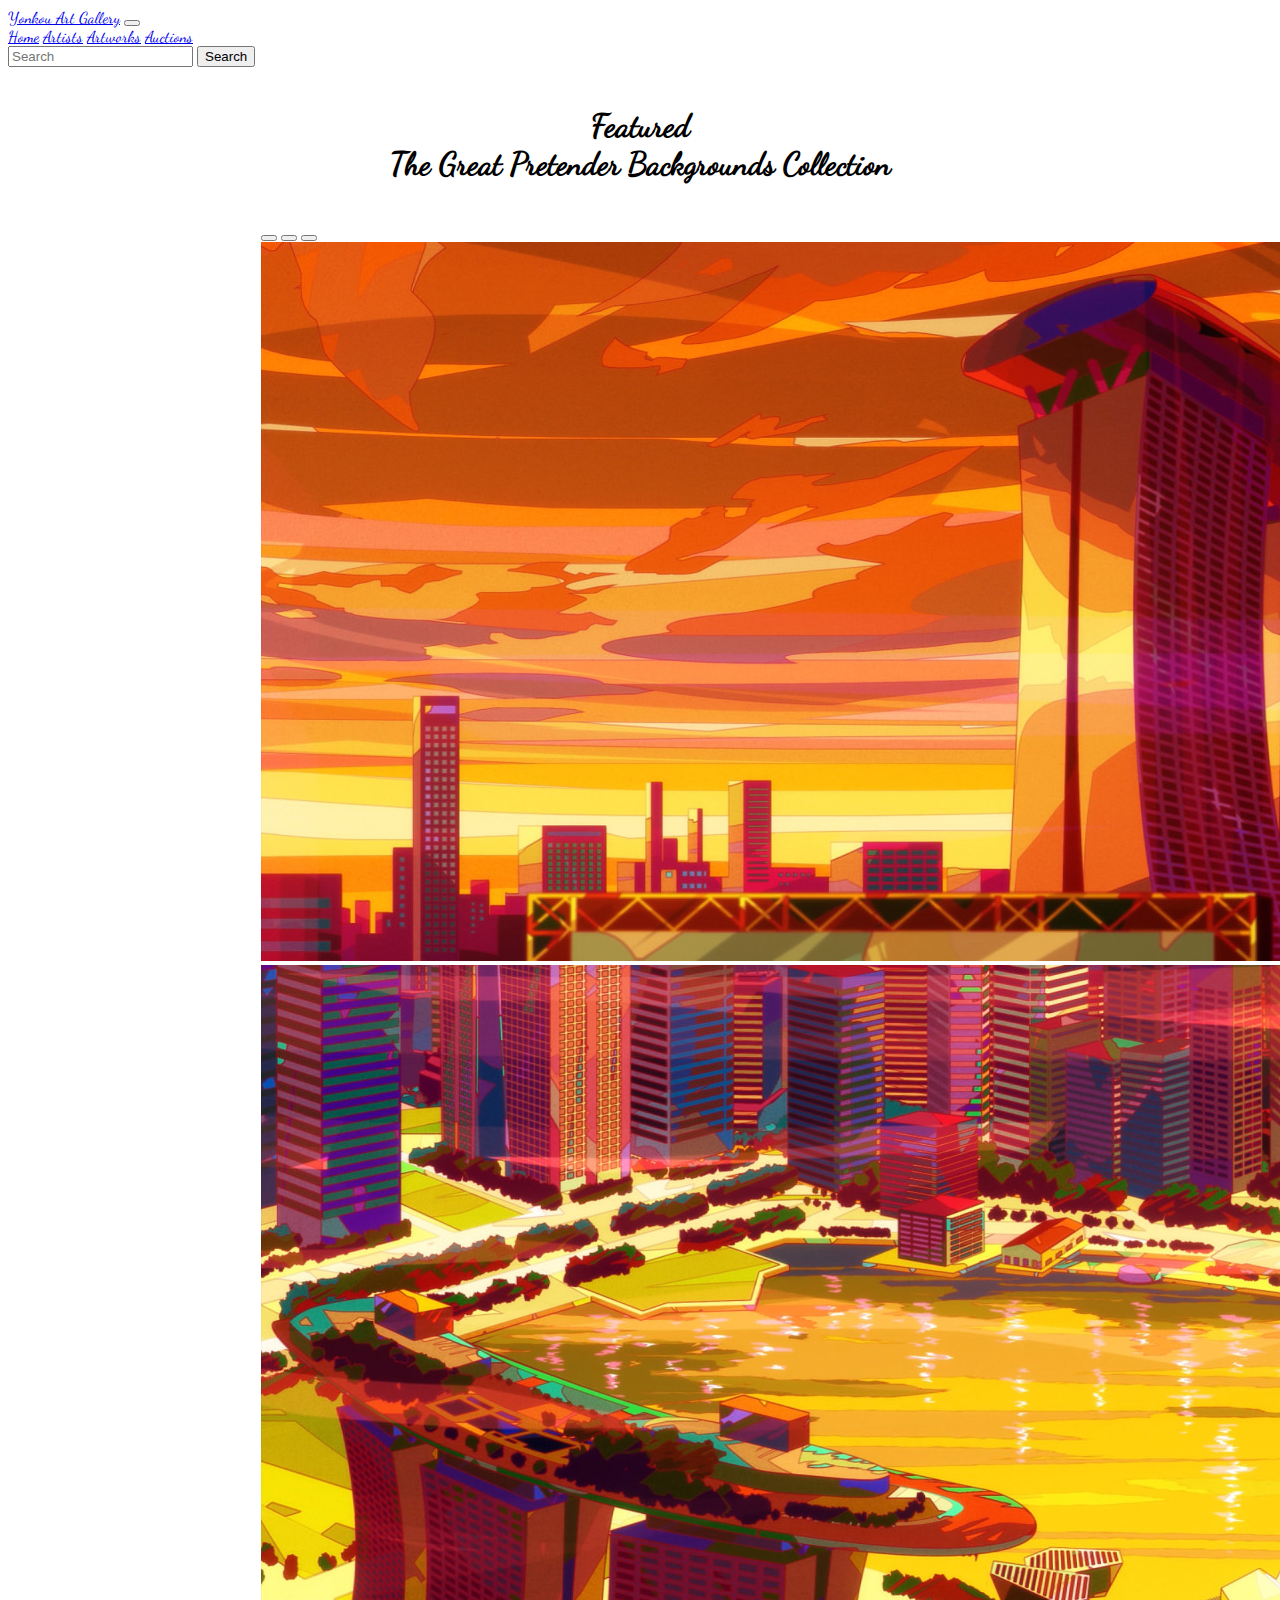
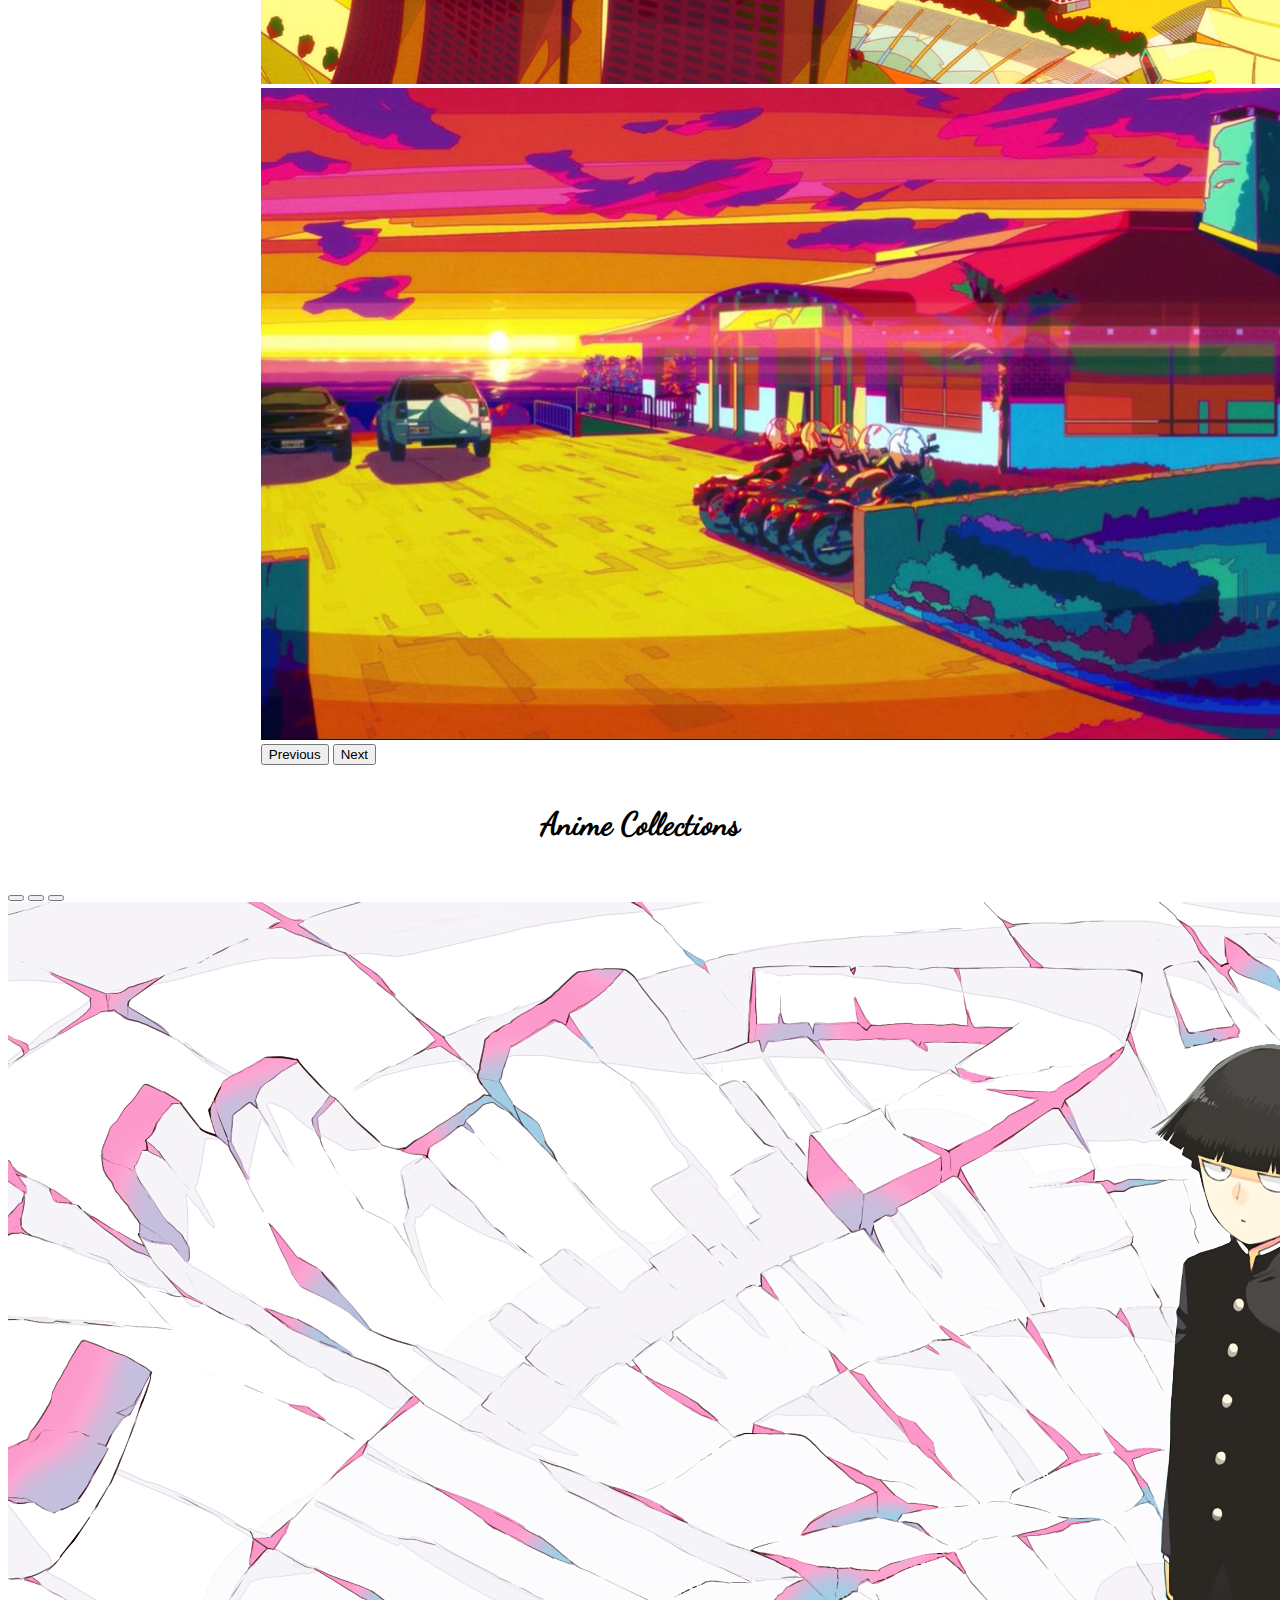
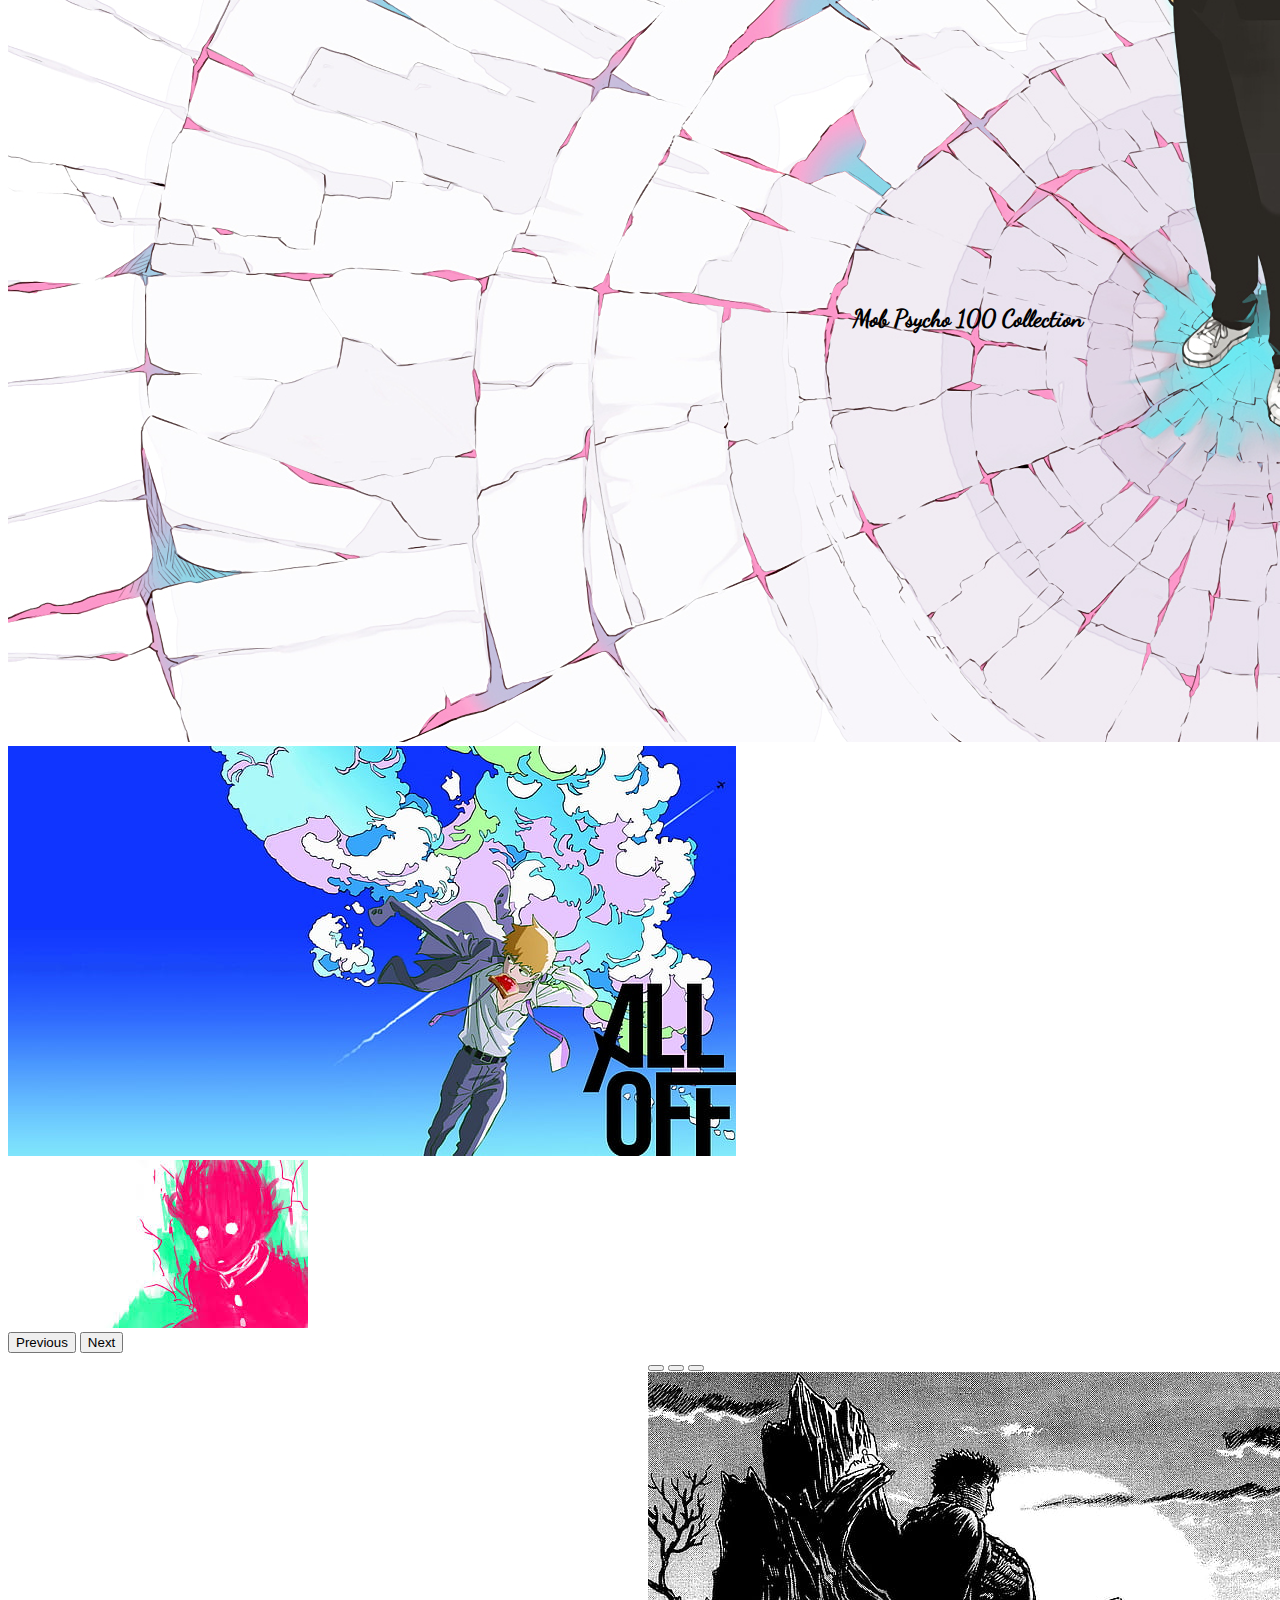
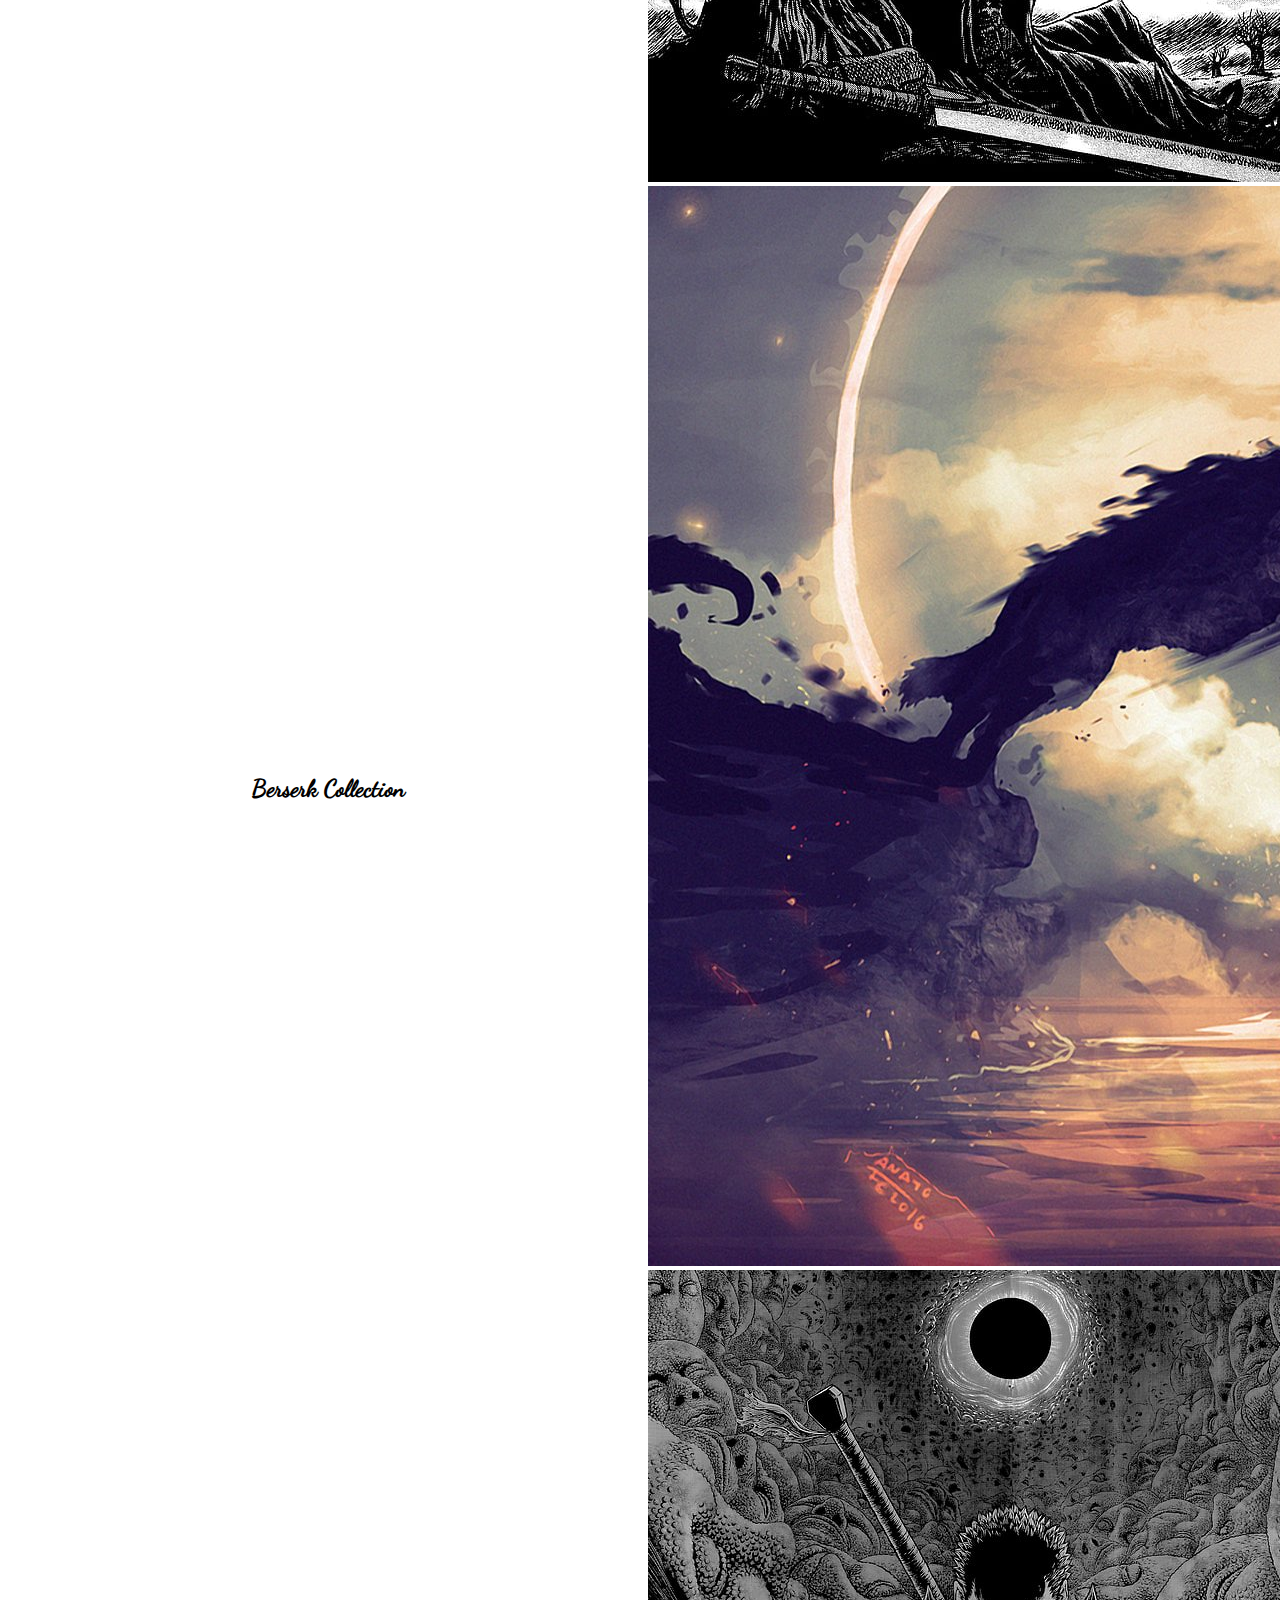
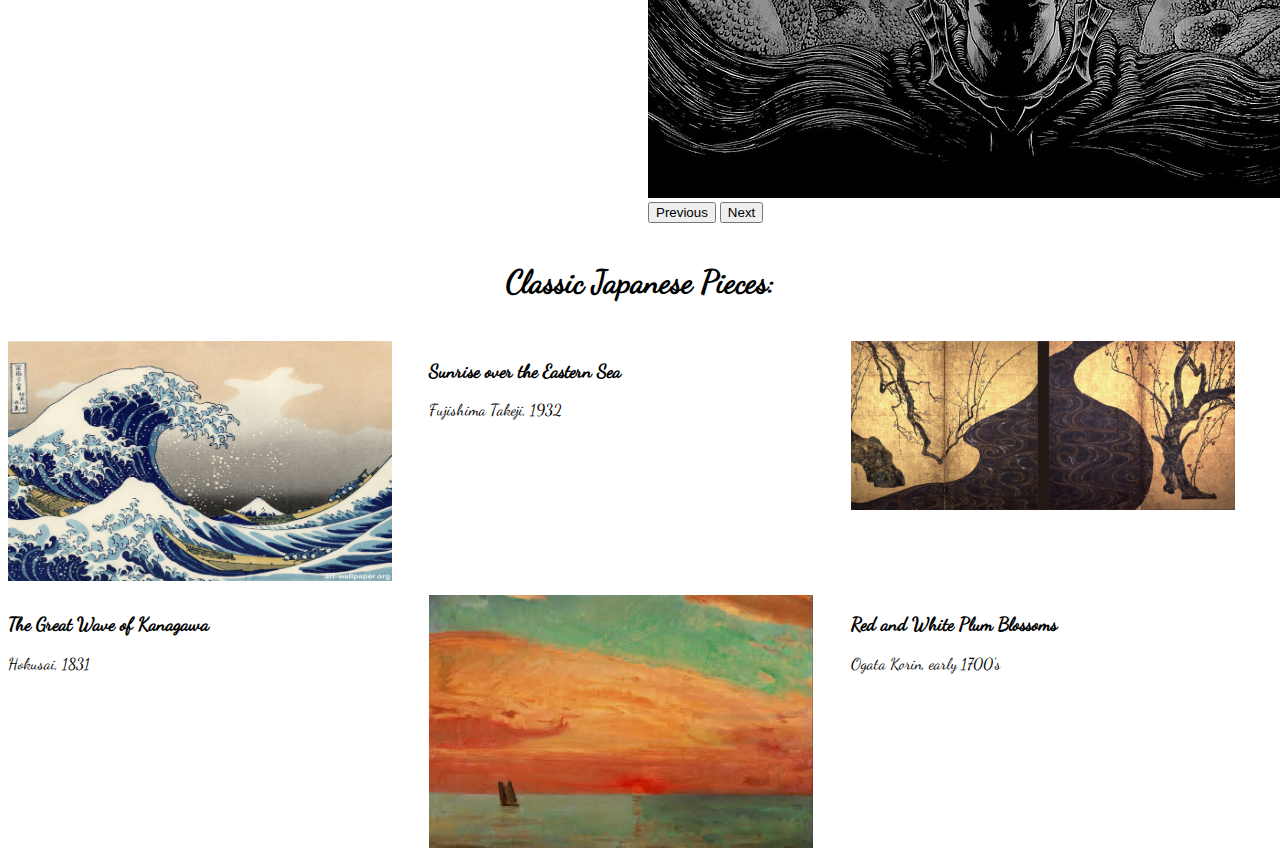
==== project1/index.html @ 164c8d2d "First commit" ====
<!DOCTYPE html>
<html lang="en">
<head>
    <meta charset="UTF-8">
    <meta http-equiv="X-UA-Compatible" content="IE=edge">
    <meta name="viewport" content="width=device-width, initial-scale=1.0">
    <link rel="stylesheet" href="./css/styles.css">
    <title>Art Gallery</title>
    <link href="https://cdn.jsdelivr.net/npm/bootstrap@5.2.1/dist/css/bootstrap.min.css" rel="stylesheet" integrity="sha384-iYQeCzEYFbKjA/T2uDLTpkwGzCiq6soy8tYaI1GyVh/UjpbCx/TYkiZhlZB6+fzT" crossorigin="anonymous">

</head>
<body>
    <nav class="navbar sticky-top navbar-custom navbar-expand-lg bg-light">
        <div class="container-fluid">
          <a class="navbar-brand" href="#">Yonkou Art Gallery</a>
          <button class="navbar-toggler" type="button" data-bs-toggle="collapse" data-bs-target="#navbarNavAltMarkup" aria-controls="navbarNavAltMarkup" aria-expanded="false" aria-label="Toggle navigation">
            <span class="navbar-toggler-icon"></span>
          </button>
          <div class="collapse navbar-collapse" id="navbarNavAltMarkup">
            <div class="navbar-nav">
              <a class="nav-link active" aria-current="page" href="#">Home</a>
              <a class="nav-link active" href="#">Artists</a>
              <a class="nav-link active" href="#">Artworks</a>
              <a class="nav-link active" href="#">Auctions</a>
            </div>
          </div>
          <form class="d-flex" role="search">
            <input class="form-control me-2" type="search" placeholder="Search" aria-label="Search">
            <button class="btn btn-outline-success" type="submit">Search</button>
        </form>
        </div>
      </nav>
      <div class="content1">
        <h1>Featured <br> The Great Pretender Backgrounds Collection
        </h1>
      </div>
      <div id="carouselExampleIndicators" class="carousel carousel1 slide" data-bs-ride="carousel">
        <div class="carousel-indicators">
          <button type="button" data-bs-target="#carouselExampleIndicators" data-bs-slide-to="0" class="active" aria-current="true" aria-label="Slide 1"></button>
          <button type="button" data-bs-target="#carouselExampleIndicators" data-bs-slide-to="1" aria-label="Slide 2"></button>
          <button type="button" data-bs-target="#carouselExampleIndicators" data-bs-slide-to="2" aria-label="Slide 3"></button>
        </div>
        <div class="carousel-inner">
          <div class="carousel-item active">
            <img src="./images/gp3.jpg" class="d-block w-100" alt="...">
          </div>
          <div class="carousel-item">
            <img src="./images/gp2.jpg" class="d-block w-100" alt="...">
          </div>
          <div class="carousel-item">
            <img src="./images/gp1.jpg" class="d-block w-100" alt="...">
          </div>
        </div>
        <button class="carousel-control-prev" type="button" data-bs-target="#carouselExampleIndicators" data-bs-slide="prev">
          <span class="carousel-control-prev-icon" aria-hidden="true"></span>
          <span class="visually-hidden">Previous</span>
        </button>
        <button class="carousel-control-next" type="button" data-bs-target="#carouselExampleIndicators" data-bs-slide="next">
          <span class="carousel-control-next-icon" aria-hidden="true"></span>
          <span class="visually-hidden">Next</span>
        </button>
      </div>
      <h1>Anime Collections</h1>
      <div class="flex-container">
        <div id="carousel2" class="carousel carousel2 slide" data-bs-ride="carousel">
            <div class="carousel-indicators">
              <button type="button" data-bs-target="#carousel2" data-bs-slide-to="0" class="active" aria-current="true" aria-label="Slide 1"></button>
              <button type="button" data-bs-target="#carousel2" data-bs-slide-to="1" aria-label="Slide 2"></button>
              <button type="button" data-bs-target="#carousel2" data-bs-slide-to="2" aria-label="Slide 3"></button>
            </div>
            <div class="carousel-inner">
              <div class="carousel-item active">
                <img src="./images/mob1.png" class="d-block w-100" alt="...">
              </div>
              <div class="carousel-item">
                <img src="./images/mob2.jpg" class="d-block w-100" alt="...">
              </div>
              <div class="carousel-item">
                <img src="./images/mob3.jpeg" class="d-block w-100" alt="...">
              </div>
            </div>
            <button class="carousel-control-prev" type="button" data-bs-target="#carousel2" data-bs-slide="prev">
              <span class="carousel-control-prev-icon" aria-hidden="true"></span>
              <span class="visually-hidden">Previous</span>
            </button>
            <button class="carousel-control-next" type="button" data-bs-target="#carousel2" data-bs-slide="next">
              <span class="carousel-control-next-icon" aria-hidden="true"></span>
              <span class="visually-hidden">Next</span>
            </button>
          </div>
          <div class="content2">
            <h2>Mob Psycho 100 Collection</h2>
          </div>
      </div>
      <div class="flex-container">
        <div class="content3">
            <h2>Berserk Collection</h2>
        </div>
        <div id="carousel3" class="carousel carousel3 slide" data-bs-ride="carousel">
            <div class="carousel-indicators">
              <button type="button" data-bs-target="#carousel3" data-bs-slide-to="0" class="active" aria-current="true" aria-label="Slide 1"></button>
              <button type="button" data-bs-target="#carousel3" data-bs-slide-to="1" aria-label="Slide 2"></button>
              <button type="button" data-bs-target="#carousel3" data-bs-slide-to="2" aria-label="Slide 3"></button>
            </div>
            <div class="carousel-inner">
              <div class="carousel-item active">
                <img src="./images/bers1.jpg" class="d-block w-100" alt="...">
              </div>
              <div class="carousel-item">
                <img src="./images/bers2.jpg" class="d-block w-100" alt="...">
              </div>
              <div class="carousel-item">
                <img src="./images/bers3.jpg" class="d-block w-100" alt="...">
              </div>
            </div>
            <button class="carousel-control-prev" type="button" data-bs-target="#carousel3" data-bs-slide="prev">
              <span class="carousel-control-prev-icon" aria-hidden="true"></span>
              <span class="visually-hidden">Previous</span>
            </button>
            <button class="carousel-control-next" type="button" data-bs-target="#carousel3" data-bs-slide="next">
              <span class="carousel-control-next-icon" aria-hidden="true"></span>
              <span class="visually-hidden">Next</span>
            </button>
          </div>
      </div>
        <h1>Classic Japanese Pieces: </h1>
      <div class="grid">
        <img src="./images/img1.jpg" alt="image1">
        <div>
            <h3>Sunrise over the Eastern Sea</h3>
            <p>Fujishima Takeji, 1932</p>
        </div>
        <img src="./images/img5.jpg" alt="image5">
        <div>
            <h3>The Great Wave of Kanagawa</h3>
            <p>Hokusai, 1831</p>
        </div>
        <img src="./images/img4.jpeg" alt="image4">
        <div>
            <h3>Red and White Plum Blossoms</h3>
            <p>Ogata Korin, early 1700's</p>
        </div>
      </div>
    <script src="https://cdn.jsdelivr.net/npm/bootstrap@5.2.1/dist/js/bootstrap.bundle.min.js" integrity="sha384-u1OknCvxWvY5kfmNBILK2hRnQC3Pr17a+RTT6rIHI7NnikvbZlHgTPOOmMi466C8" crossorigin="anonymous"></script>
</body>
</html>
---- project1/css/styles.css ----
@font-face {
    font-family: 'Dancing Script';
    font-style: normal;
    font-weight: 400;
    src: url('../fonts/dancing-script-v24-latin-regular.eot'); /* IE9 Compat Modes */
    src: local(''),
         url('../fonts/dancing-script-v24-latin-regular.eot?#iefix') format('embedded-opentype'), /* IE6-IE8 */
         url('../fonts/dancing-script-v24-latin-regular.woff2') format('woff2'), /* Super Modern Browsers */
         url('../fonts/dancing-script-v24-latin-regular.woff') format('woff'), /* Modern Browsers */
         url('../fonts/dancing-script-v24-latin-regular.ttf') format('truetype'), /* Safari, Android, iOS */
         url('../fonts/dancing-script-v24-latin-regular.svg#DancingScript') format('svg'); /* Legacy iOS */
  }

body {
    font-family: 'Dancing Script', sans-serif !important;
}

.grid {
    display: grid;
    grid-template-columns: 1fr 1fr 1fr;
    grid-template-rows: 1fr 1fr;
}

.grid img {
    width: 30vw;
}

h1 {
    text-align: center;
    margin: 40px !important;
}

.flex-container {
    display: flex;
    width: 100vw;
}

.carousel1{
    margin: auto;
    width: 60%;
}

.content1 {
    display: flex;
    flex-direction: column;
    justify-content: center;
    align-items: center;
}

.carousel2 {
    width: 50%;
}

.carousel3 {
    width: 50%;
}

.content2 {
    display: flex;
    align-items: center;
    justify-content: center;
    width: 50%;
}

.content3 {
    display: flex;
    align-items: center;
    justify-content: center;
    width: 50%;
}
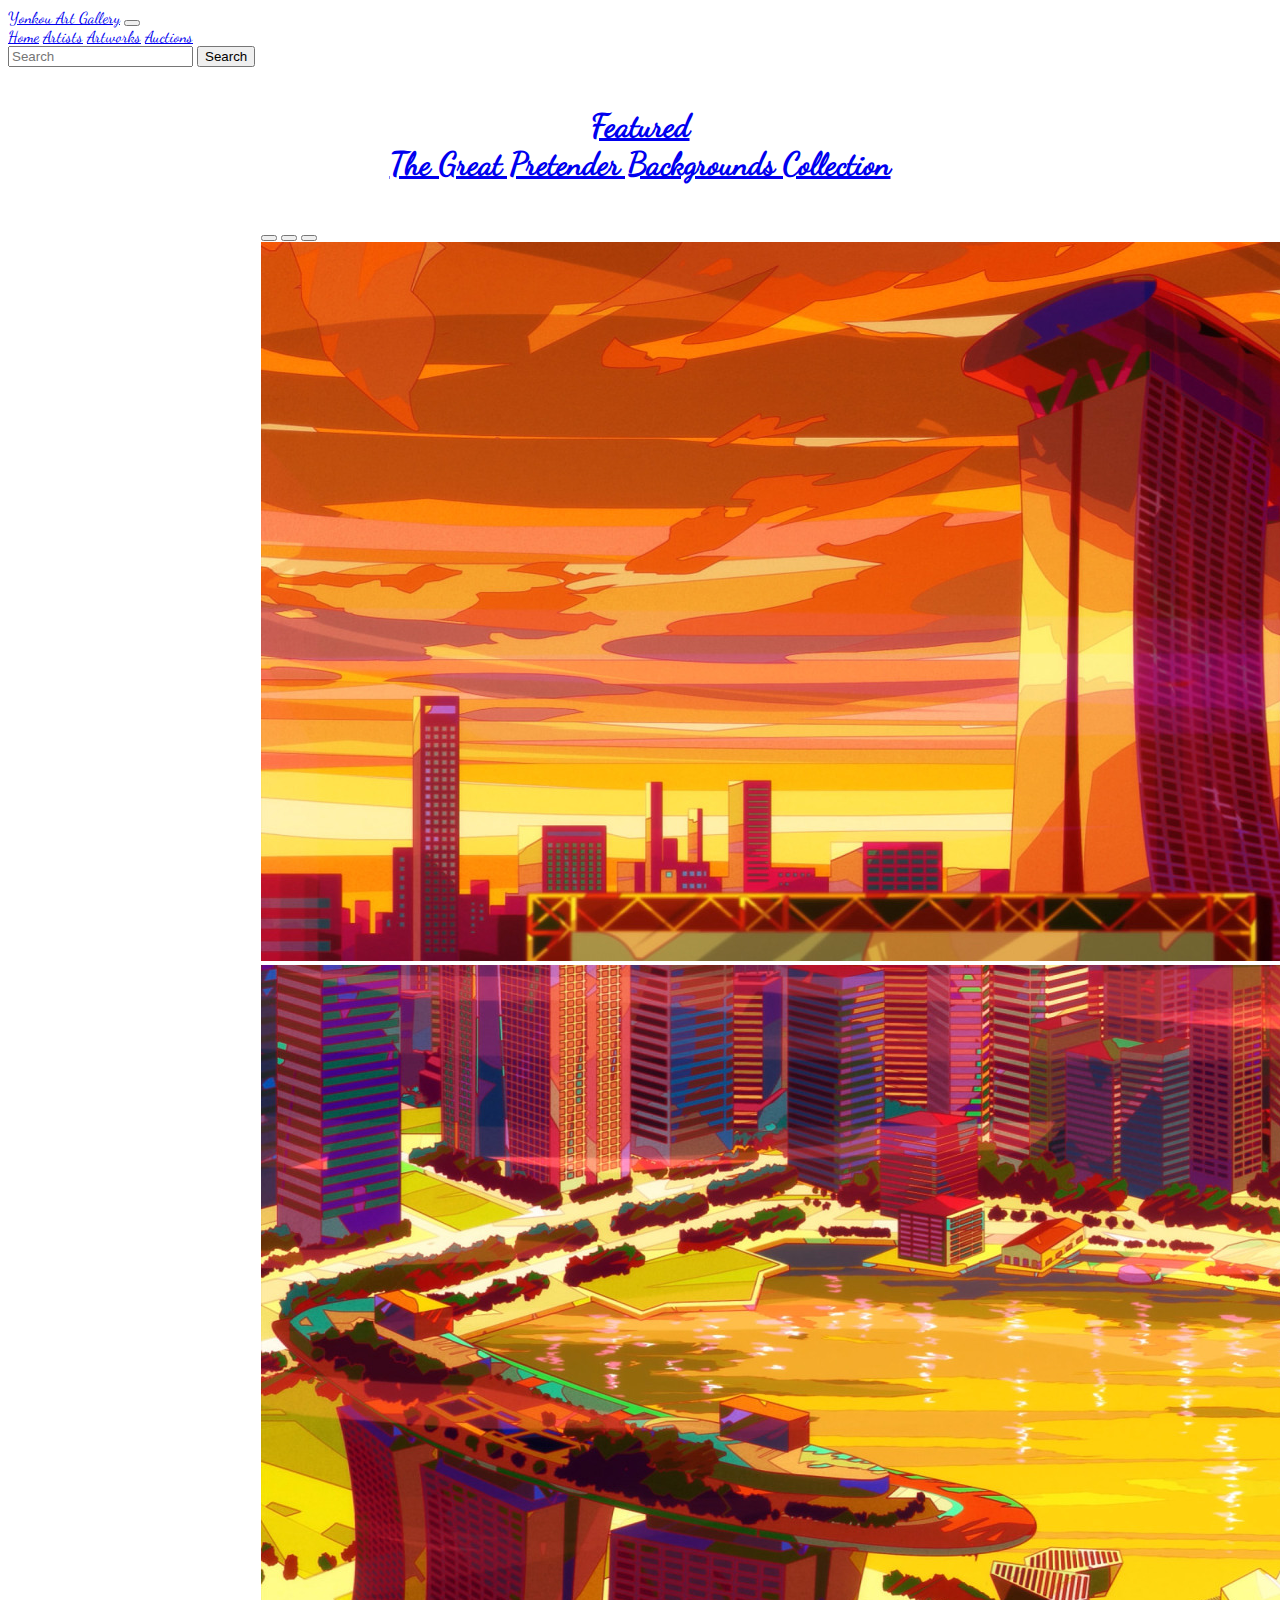
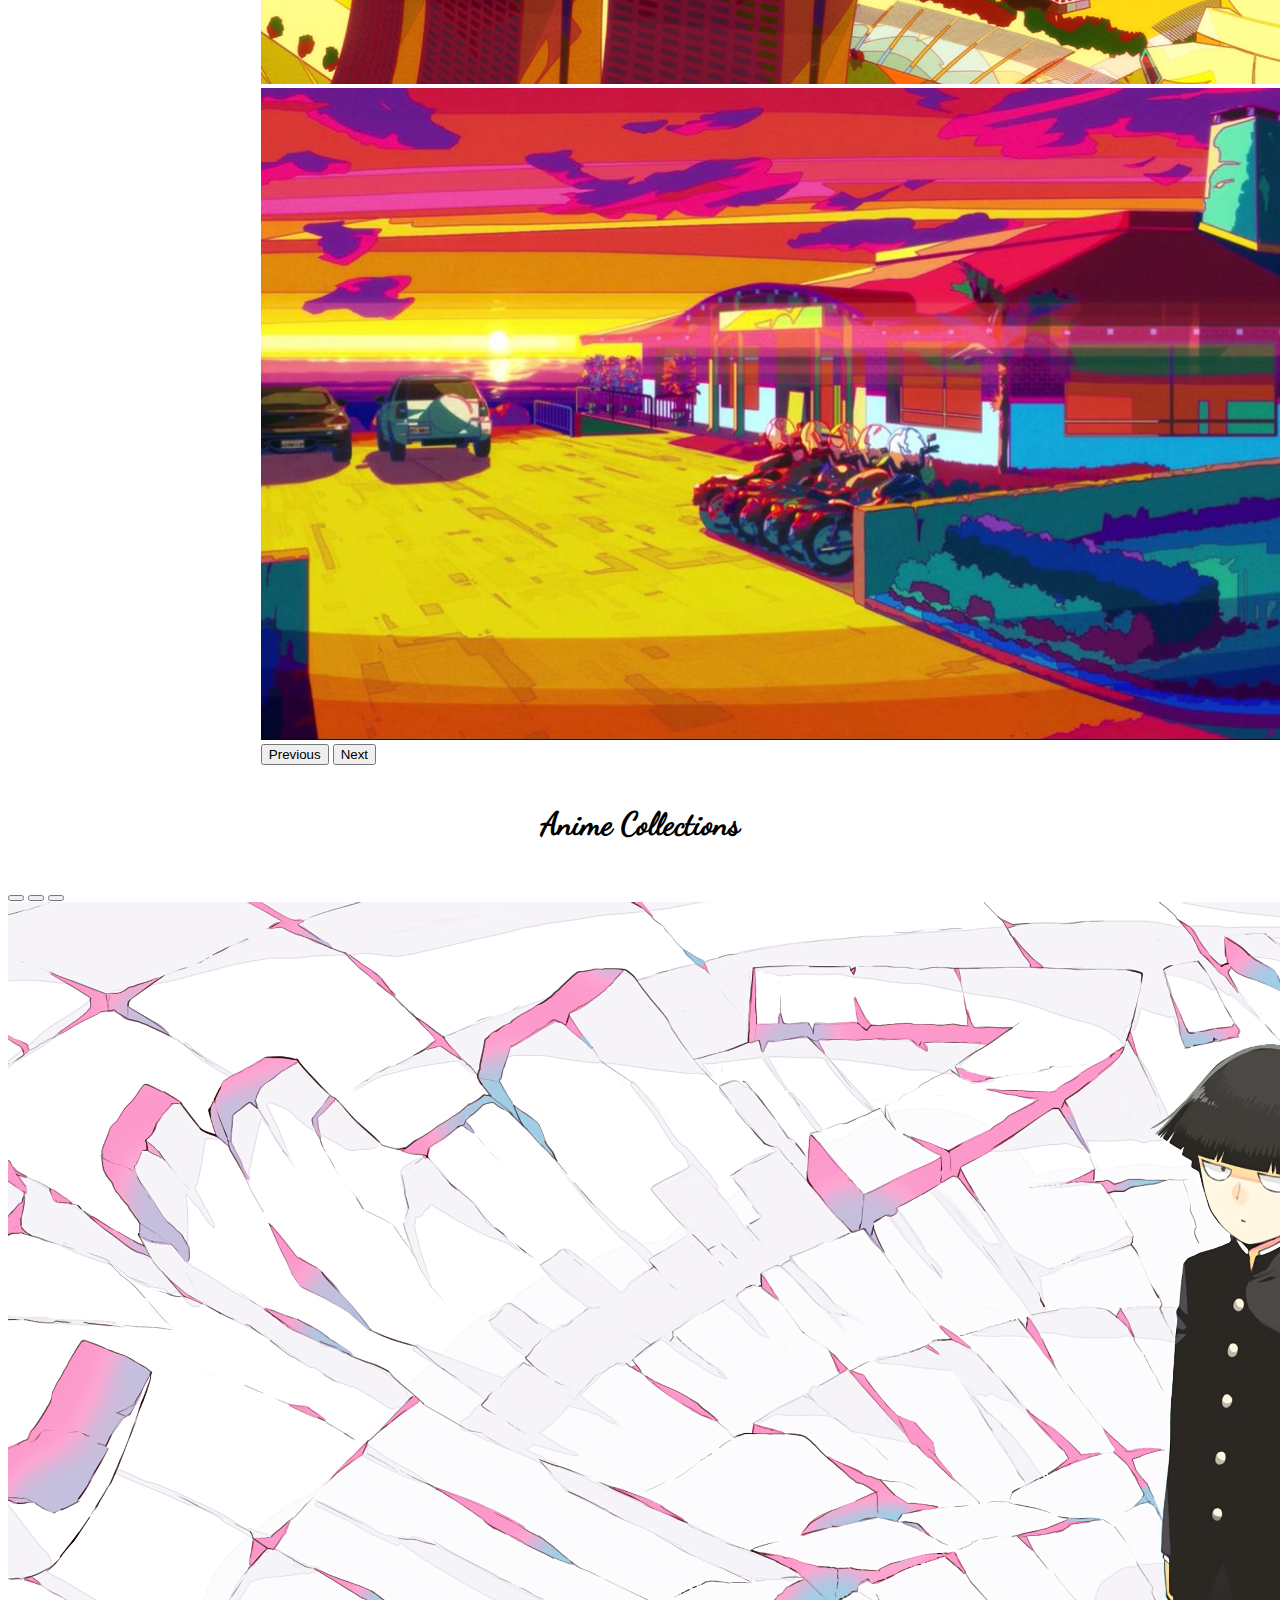
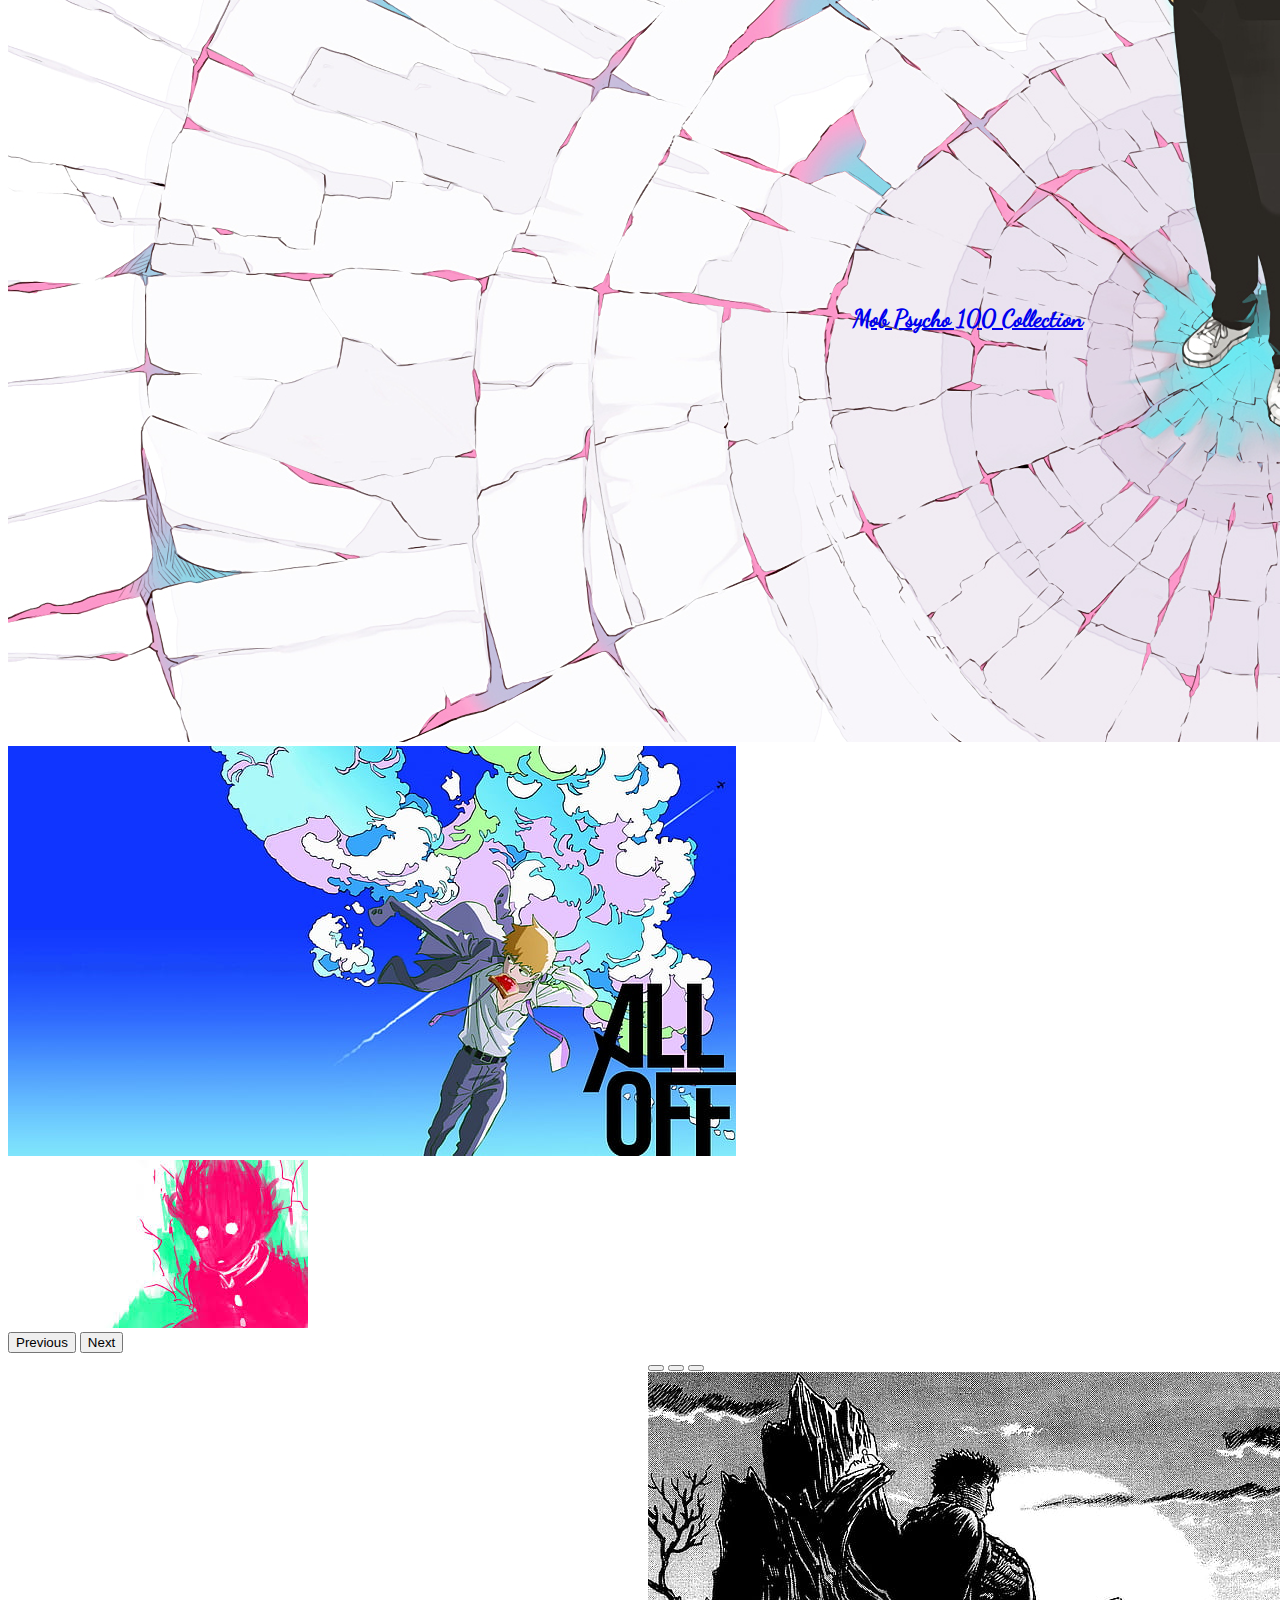
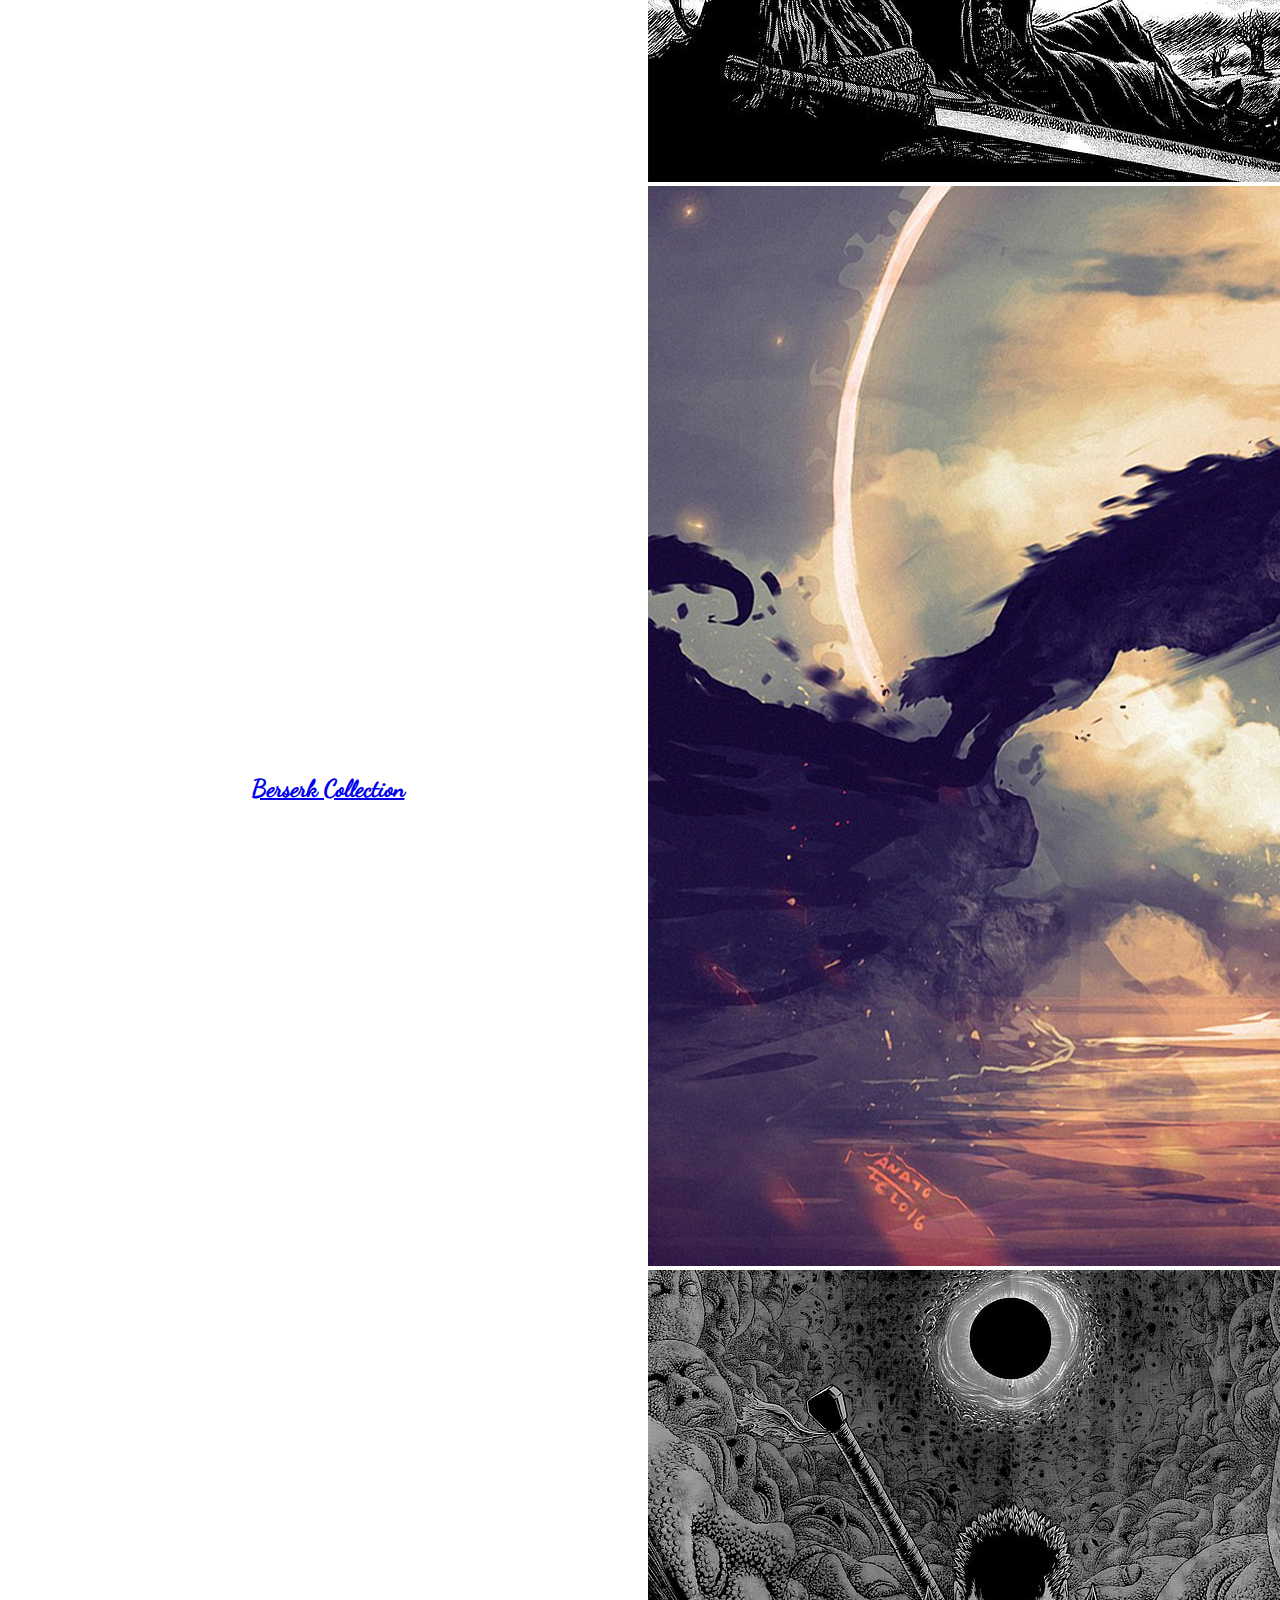
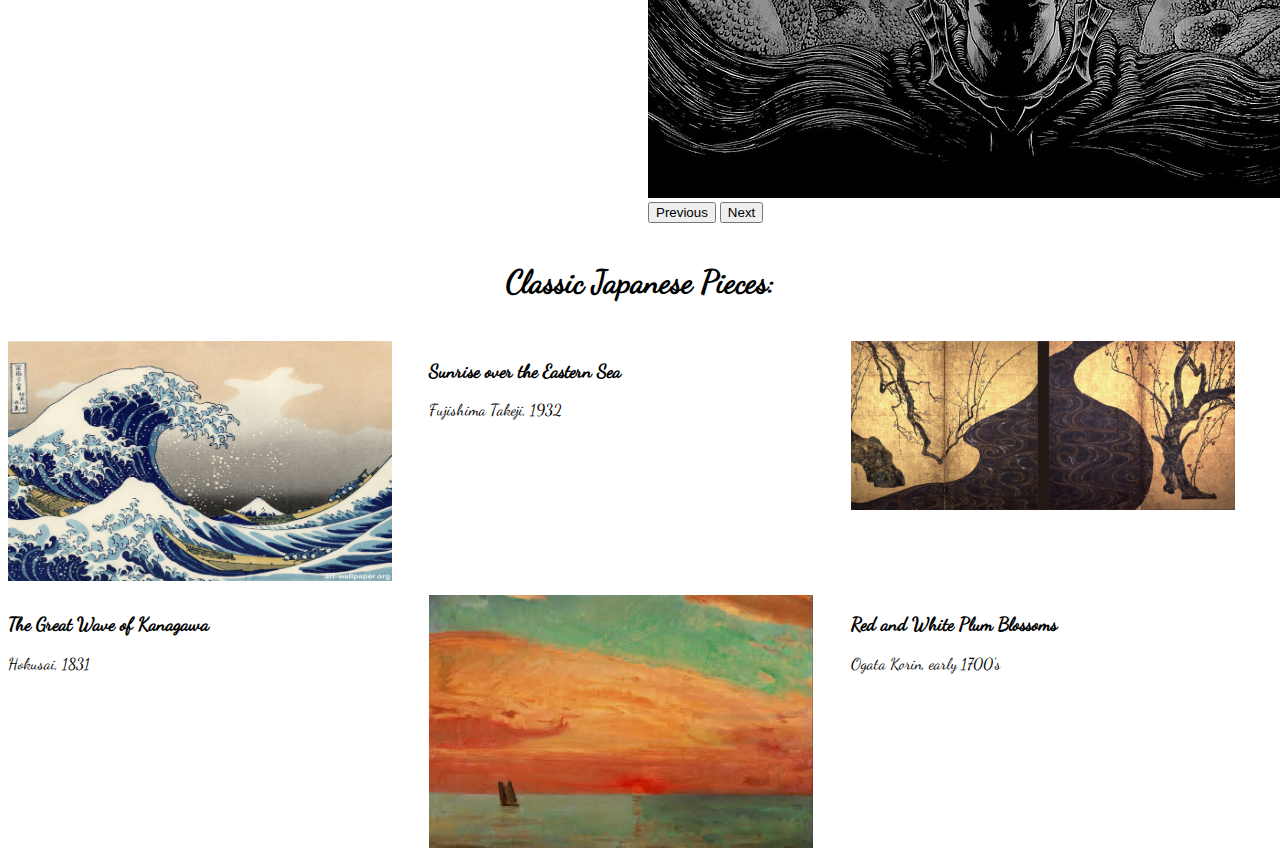
==== commit 17960264: "Finished Project" ====
--- a/project1/index.html
+++ b/project1/index.html
@@ -18,8 +18,8 @@
           </button>
           <div class="collapse navbar-collapse" id="navbarNavAltMarkup">
             <div class="navbar-nav">
-              <a class="nav-link active" aria-current="page" href="#">Home</a>
-              <a class="nav-link active" href="#">Artists</a>
+              <a class="nav-link active" aria-current="page" href="./index.html">Home</a>
+              <a class="nav-link active" href="./artists.html">Artists</a>
               <a class="nav-link active" href="#">Artworks</a>
               <a class="nav-link active" href="#">Auctions</a>
             </div>
@@ -31,7 +31,7 @@
         </div>
       </nav>
       <div class="content1">
-        <h1>Featured <br> The Great Pretender Backgrounds Collection
+        <a href="gp.html"><h1>Featured <br> The Great Pretender Backgrounds Collection</a>
         </h1>
       </div>
       <div id="carouselExampleIndicators" class="carousel carousel1 slide" data-bs-ride="carousel">
@@ -89,12 +89,12 @@
             </button>
           </div>
           <div class="content2">
-            <h2>Mob Psycho 100 Collection</h2>
+            <a href="./mob.html"><h2>Mob Psycho 100 Collection</h2></a>
           </div>
       </div>
       <div class="flex-container">
         <div class="content3">
-            <h2>Berserk Collection</h2>
+            <a href="./berserk.html"><h2>Berserk Collection</h2></a>
         </div>
         <div id="carousel3" class="carousel carousel3 slide" data-bs-ride="carousel">
             <div class="carousel-indicators">
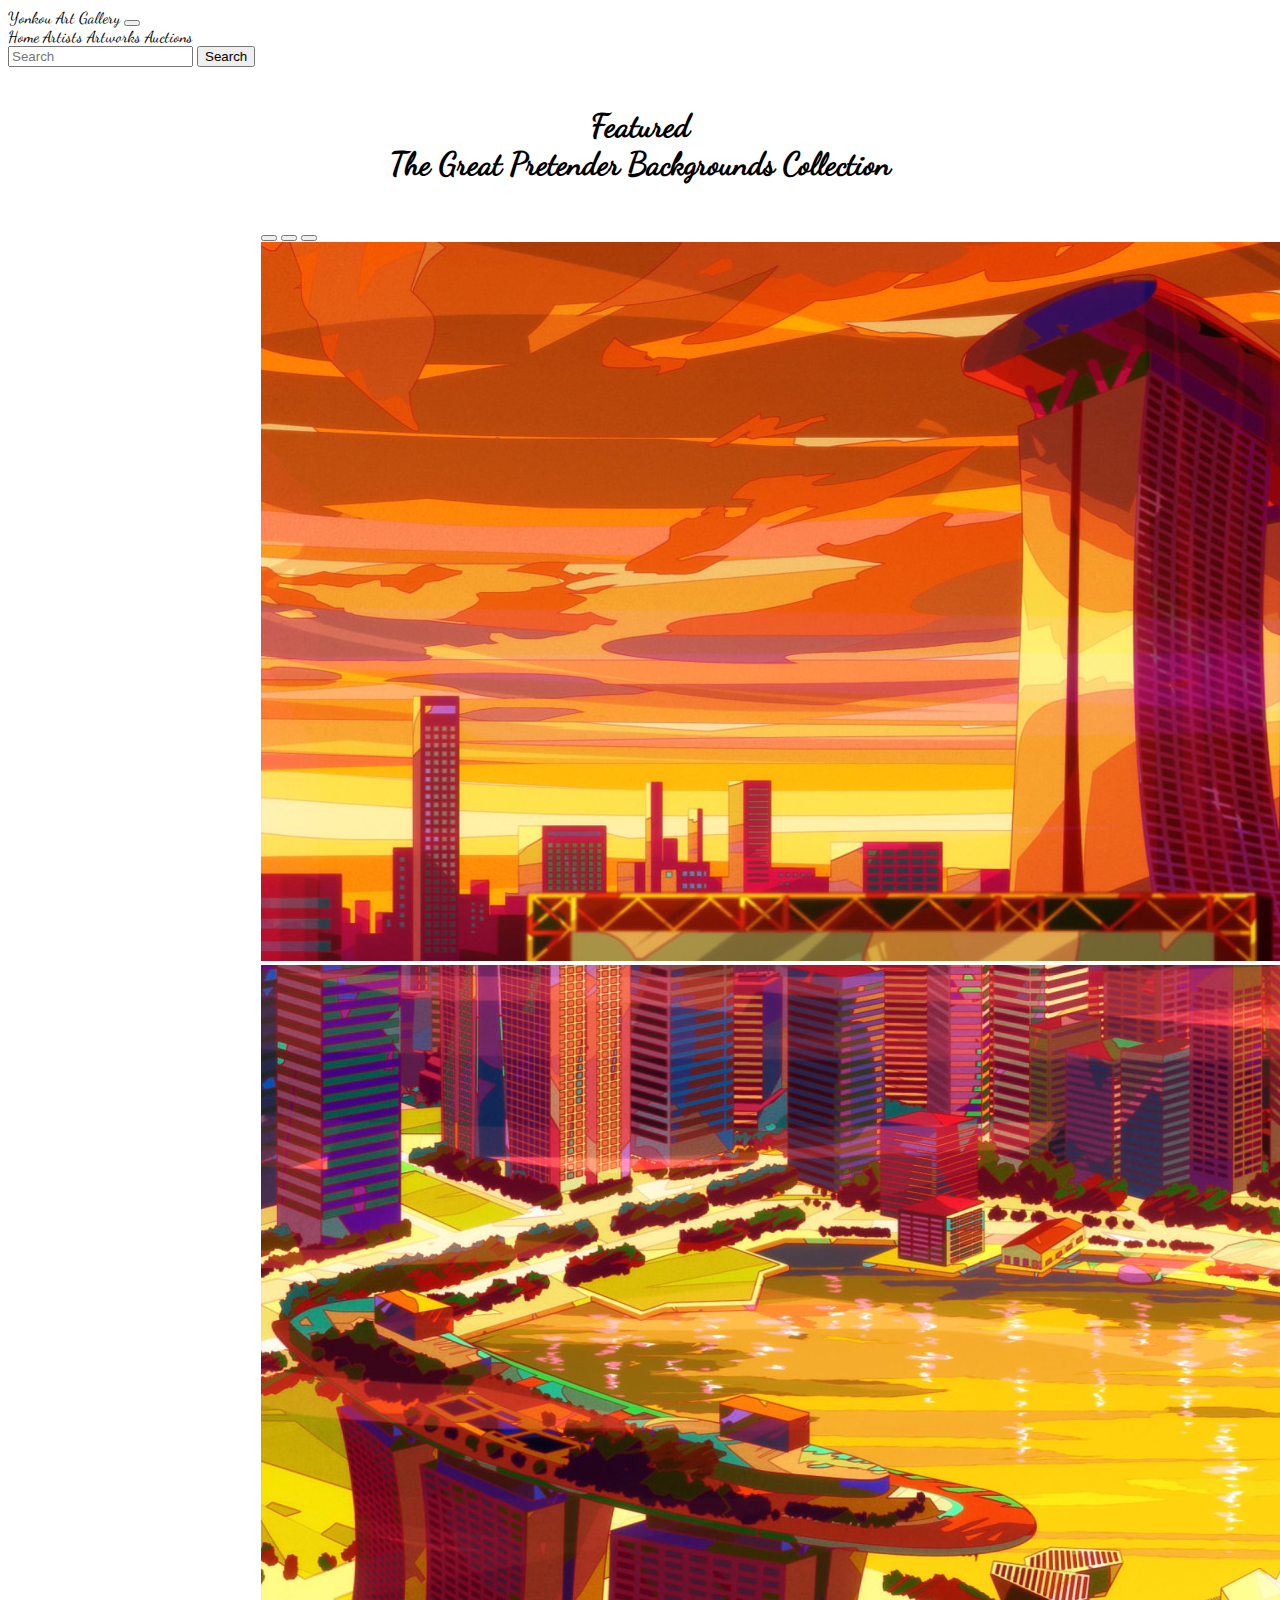
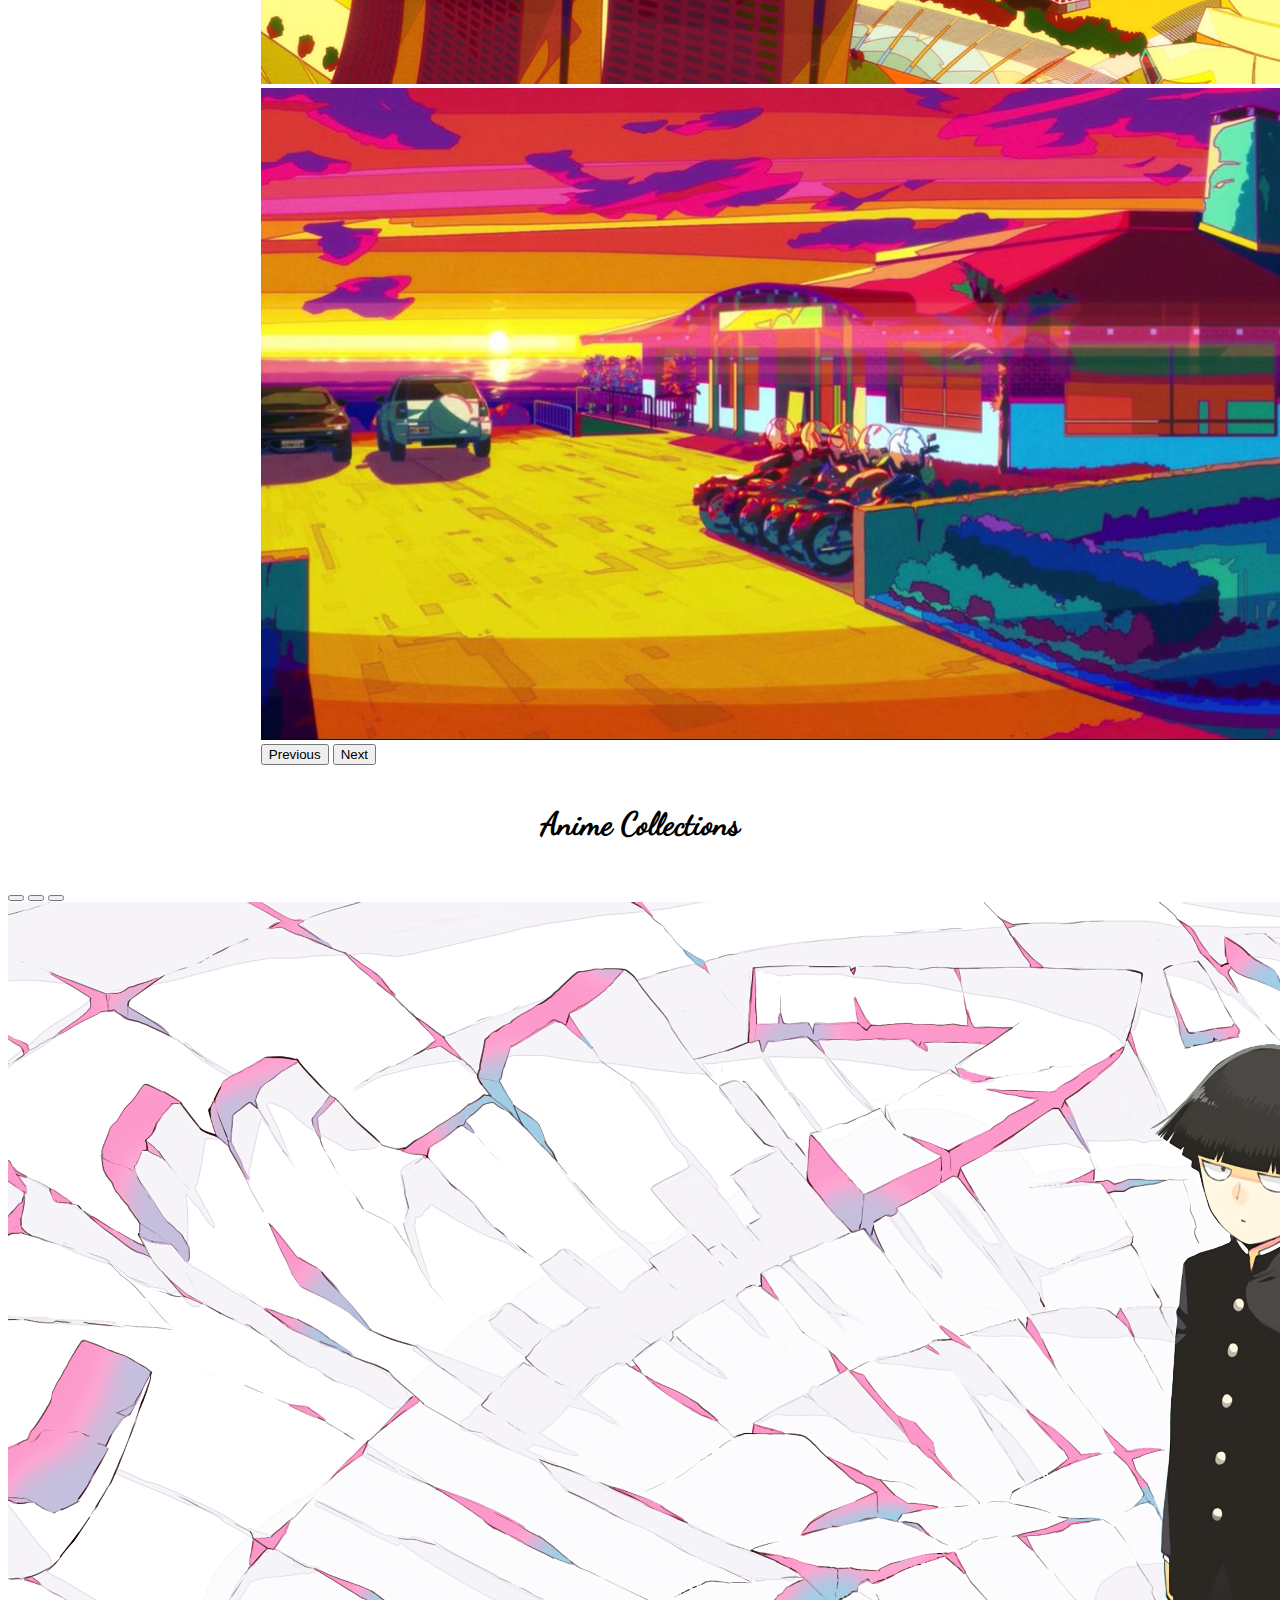
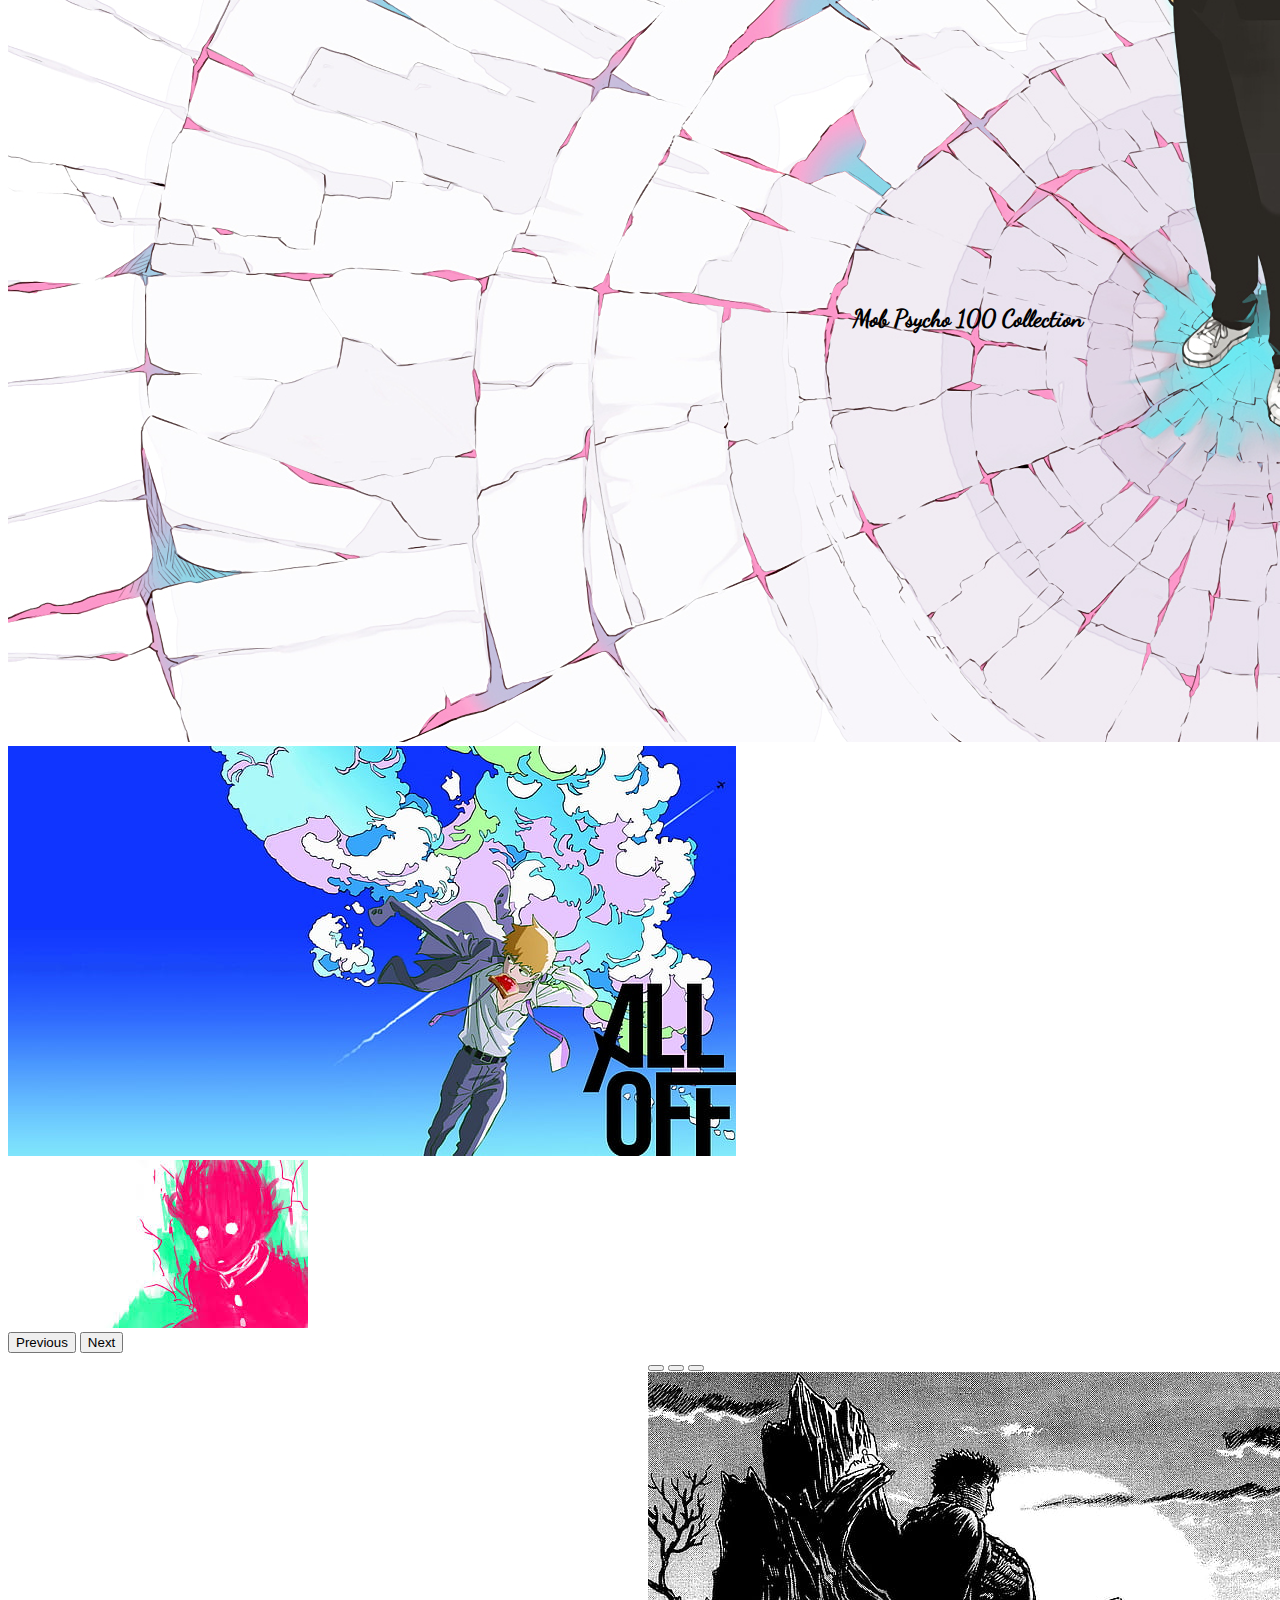
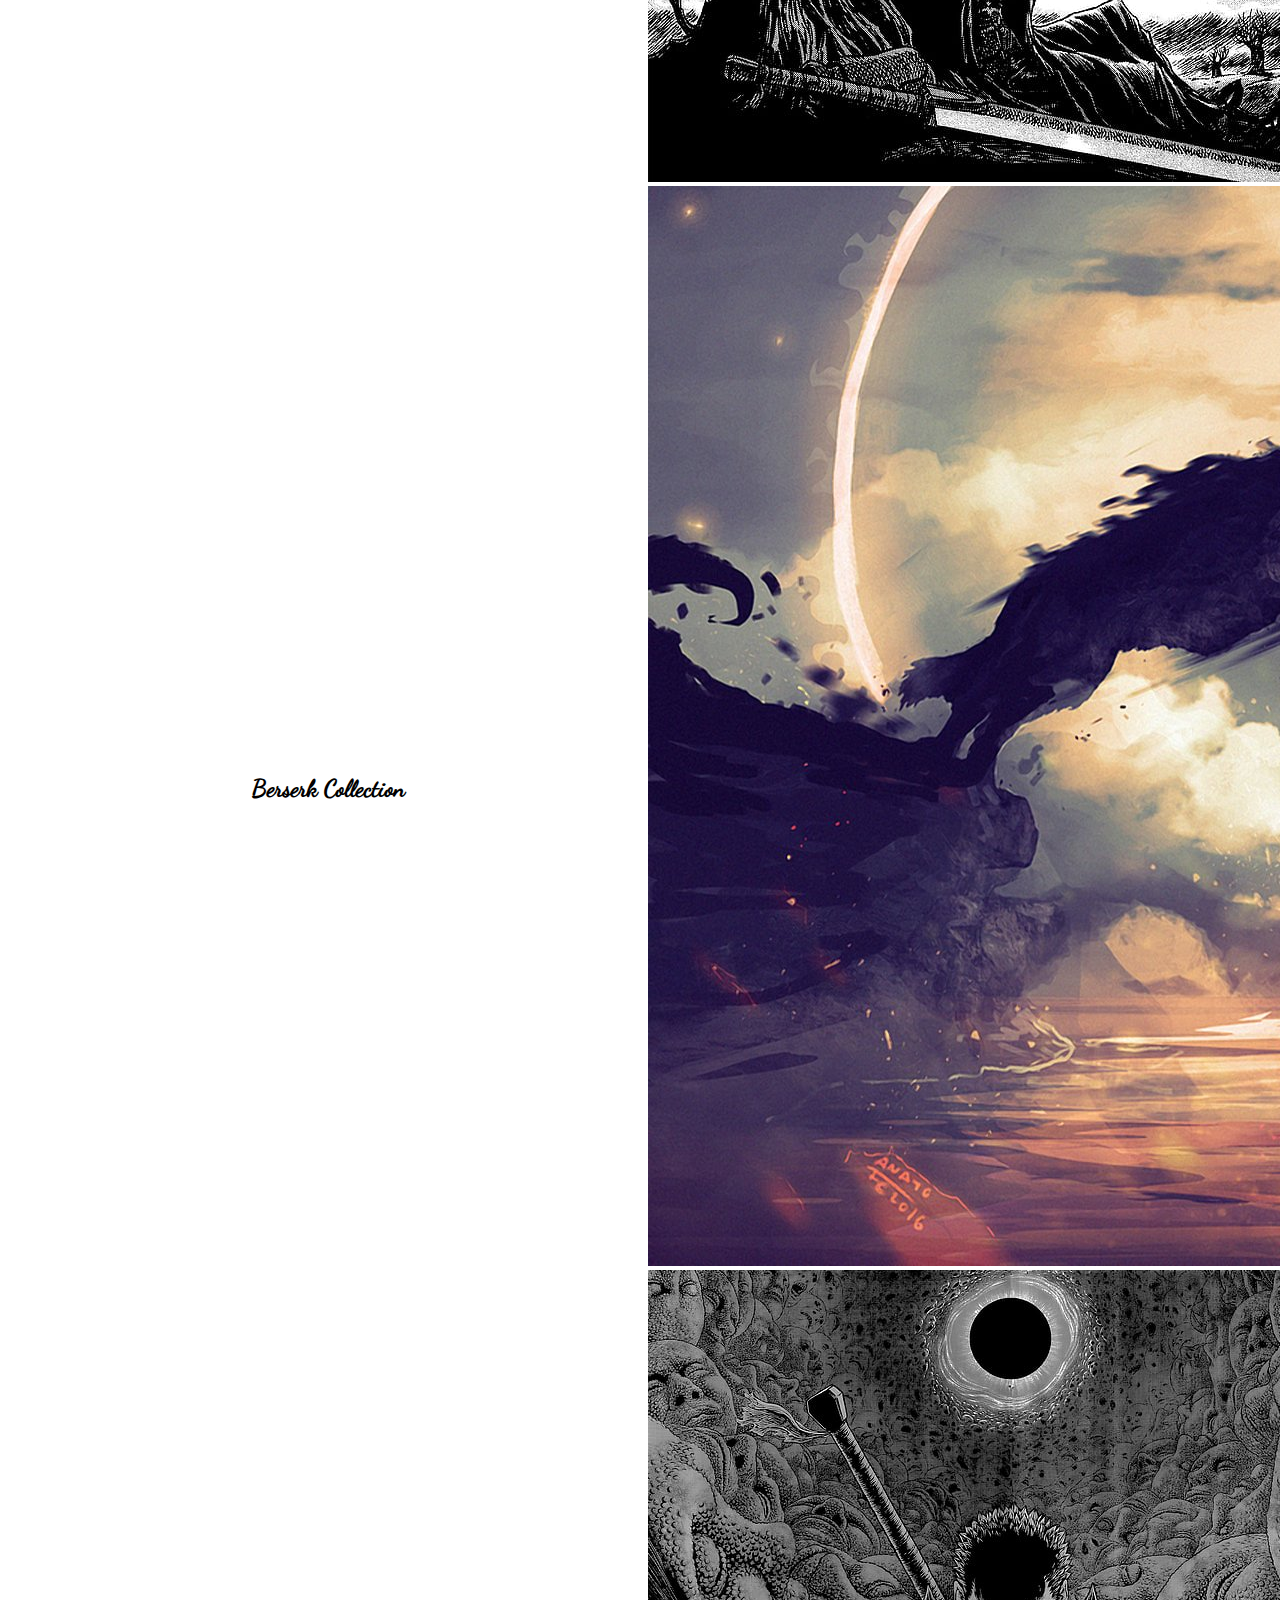
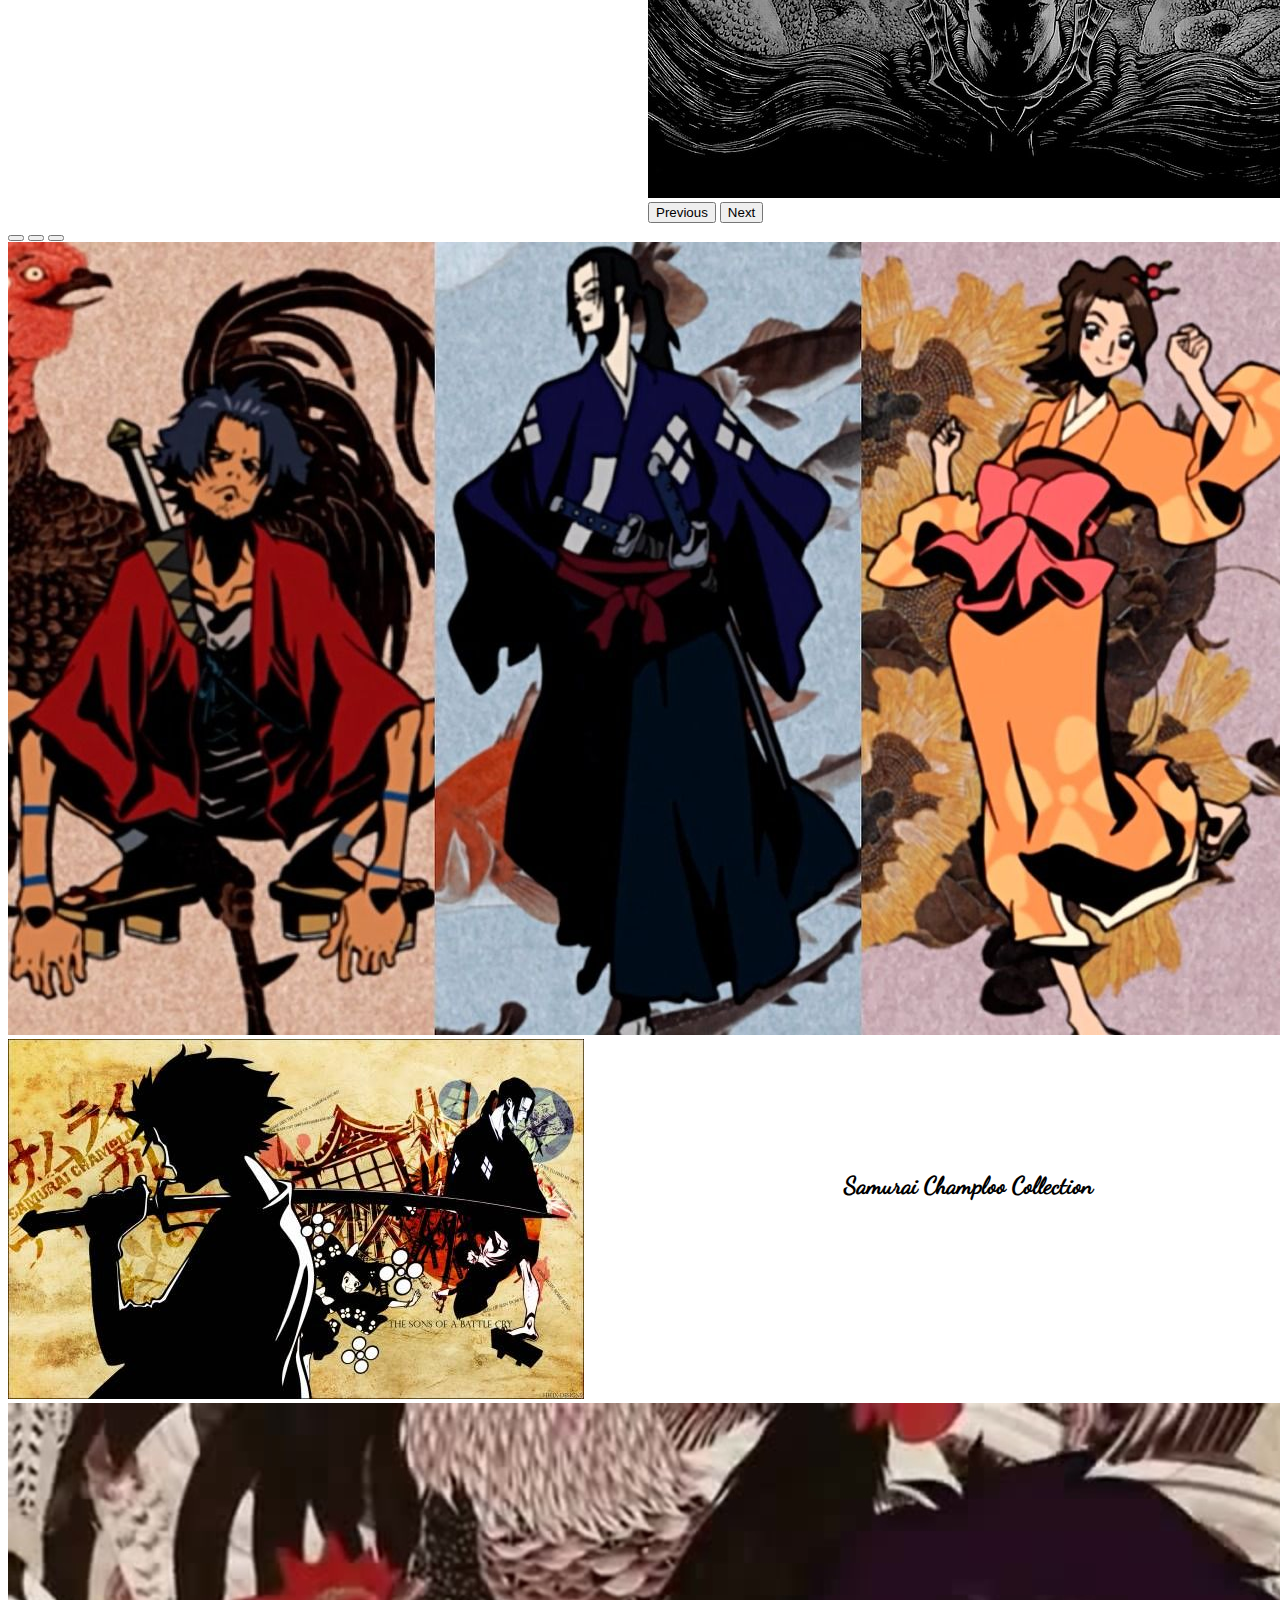
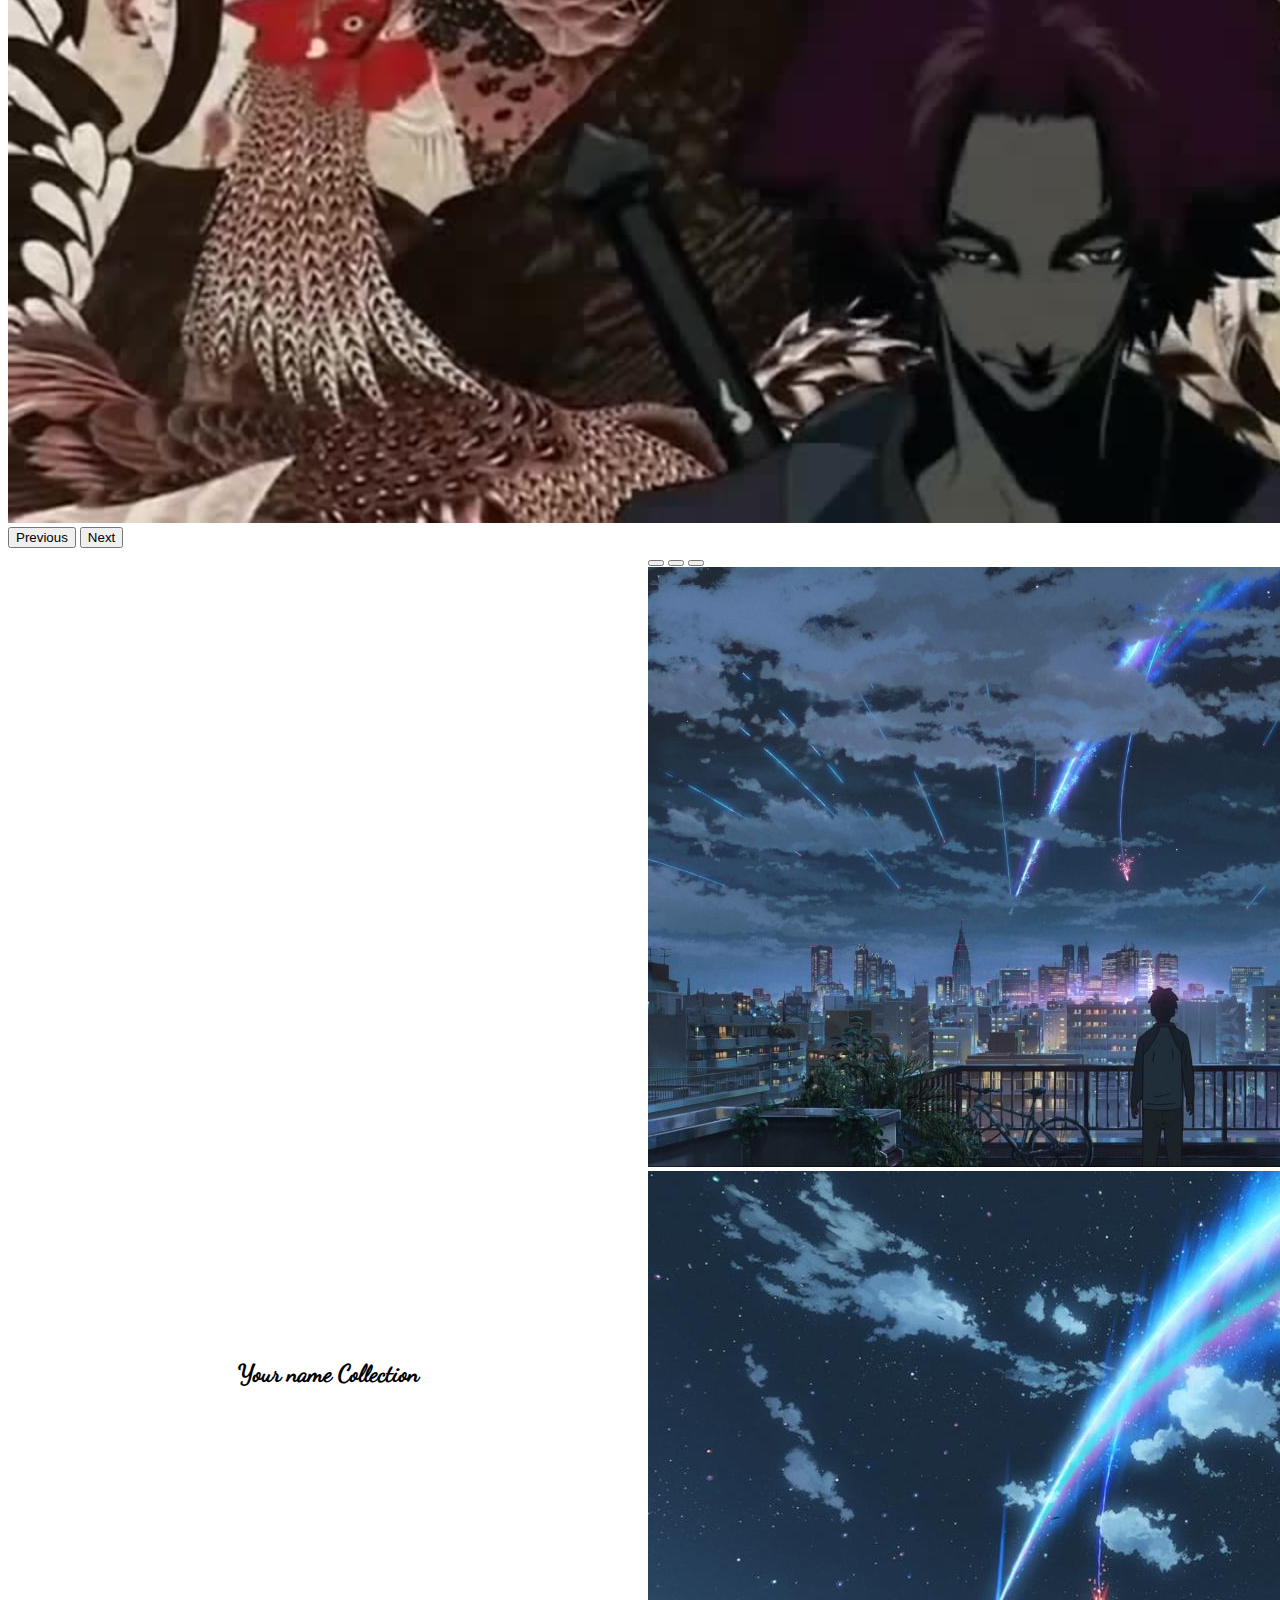
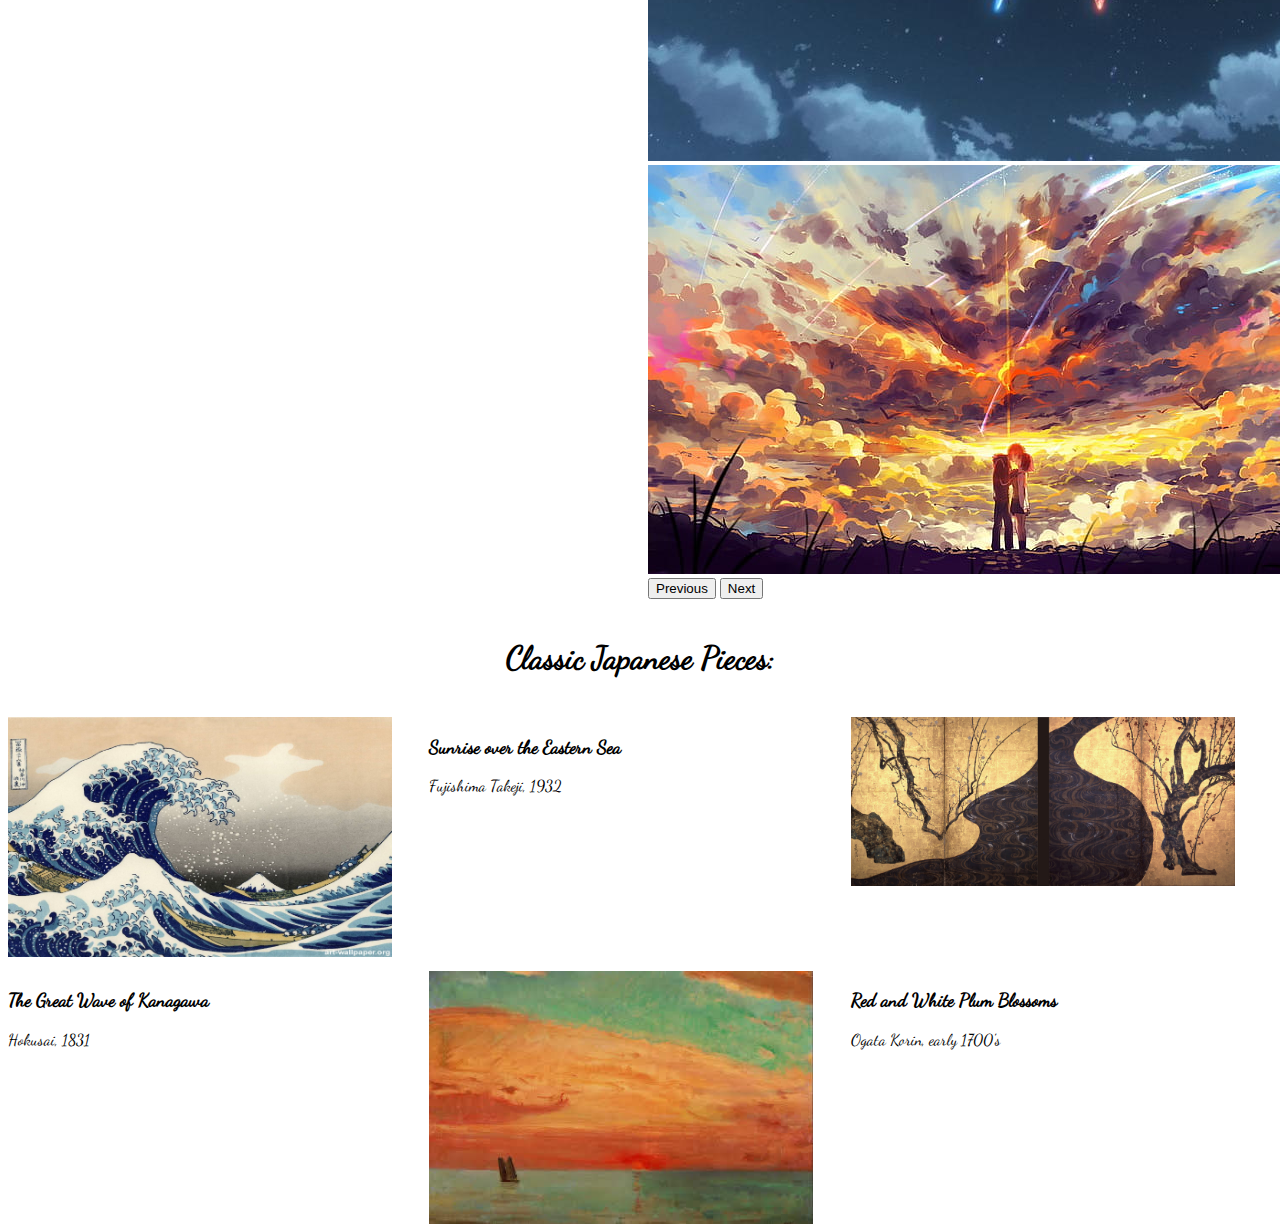
==== commit 48c58ad6: "Finish project" ====
--- a/project1/index.html
+++ b/project1/index.html
@@ -123,6 +123,68 @@
             </button>
           </div>
       </div>
+      <div class="flex-container">
+        <div id="carousel4" class="carousel carousel4 slide" data-bs-ride="carousel">
+            <div class="carousel-indicators">
+              <button type="button" data-bs-target="#carousel4" data-bs-slide-to="0" class="active" aria-current="true" aria-label="Slide 1"></button>
+              <button type="button" data-bs-target="#carousel4" data-bs-slide-to="1" aria-label="Slide 2"></button>
+              <button type="button" data-bs-target="#carousel4" data-bs-slide-to="2" aria-label="Slide 3"></button>
+            </div>
+            <div class="carousel-inner">
+              <div class="carousel-item active">
+                <img src="./images/samurai/sa3.jpg" class="d-block w-100" alt="...">
+              </div>
+              <div class="carousel-item">
+                <img src="./images/samurai/sa2.jpg" class="d-block w-100" alt="...">
+              </div>
+              <div class="carousel-item">
+                <img src="./images/samurai/sa4.jpg" class="d-block w-100" alt="...">
+              </div>
+            </div>
+            <button class="carousel-control-prev" type="button" data-bs-target="#carousel4" data-bs-slide="prev">
+              <span class="carousel-control-prev-icon" aria-hidden="true"></span>
+              <span class="visually-hidden">Previous</span>
+            </button>
+            <button class="carousel-control-next" type="button" data-bs-target="#carousel4" data-bs-slide="next">
+              <span class="carousel-control-next-icon" aria-hidden="true"></span>
+              <span class="visually-hidden">Next</span>
+            </button>
+          </div>
+          <div class="content4">
+            <a href="./samurai.html"><h2>Samurai Champloo Collection</h2></a>
+        </div>
+      </div>
+      <div class="flex-container">
+        <div class="content5">
+            <a href="./name.html"><h2>Your name Collection</h2></a>
+        </div>
+        <div id="carousel5" class="carousel carousel5 slide" data-bs-ride="carousel">
+            <div class="carousel-indicators">
+              <button type="button" data-bs-target="#carousel5" data-bs-slide-to="0" class="active" aria-current="true" aria-label="Slide 1"></button>
+              <button type="button" data-bs-target="#carousel5" data-bs-slide-to="1" aria-label="Slide 2"></button>
+              <button type="button" data-bs-target="#carousel5" data-bs-slide-to="2" aria-label="Slide 3"></button>
+            </div>
+            <div class="carousel-inner">
+              <div class="carousel-item active">
+                <img src="./images/name/name2.jpeg" class="d-block w-100" alt="...">
+              </div>
+              <div class="carousel-item">
+                <img src="./images/name/name6.jpg" class="d-block w-100" alt="...">
+              </div>
+              <div class="carousel-item">
+                <img src="./images/name/name8.jpg" class="d-block w-100" alt="...">
+              </div>
+            </div>
+            <button class="carousel-control-prev" type="button" data-bs-target="#carousel5" data-bs-slide="prev">
+              <span class="carousel-control-prev-icon" aria-hidden="true"></span>
+              <span class="visually-hidden">Previous</span>
+            </button>
+            <button class="carousel-control-next" type="button" data-bs-target="#carousel5" data-bs-slide="next">
+              <span class="carousel-control-next-icon" aria-hidden="true"></span>
+              <span class="visually-hidden">Next</span>
+            </button>
+          </div>
+      </div>
         <h1>Classic Japanese Pieces: </h1>
       <div class="grid">
         <img src="./images/img1.jpg" alt="image1">
--- a/project1/css/styles.css
+++ b/project1/css/styles.css
@@ -13,6 +13,15 @@
 
 body {
     font-family: 'Dancing Script', sans-serif !important;
+}
+
+a {
+    color: black !important;
+    text-decoration: none !important;
+}
+
+a:hover {
+    color: blue !important;
 }
 
 .grid {
@@ -55,6 +64,14 @@
     width: 50%;
 }
 
+.carousel5 {
+    width: 50%;
+}
+
+.carousel4 {
+    width: 50%;
+}
+
 .content2 {
     display: flex;
     align-items: center;
@@ -67,4 +84,24 @@
     align-items: center;
     justify-content: center;
     width: 50%;
+}
+
+.content4 {
+    display: flex;
+    align-items: center;
+    justify-content: center;
+    width: 50%;
+}
+
+.content5 {
+    display: flex;
+    align-items: center;
+    justify-content: center;
+    width: 50%;
+}
+
+.grid-container {
+    display: grid;
+    grid-template-columns: 1fr 1fr;
+    grid-template-rows: 1fr 1fr;
 }